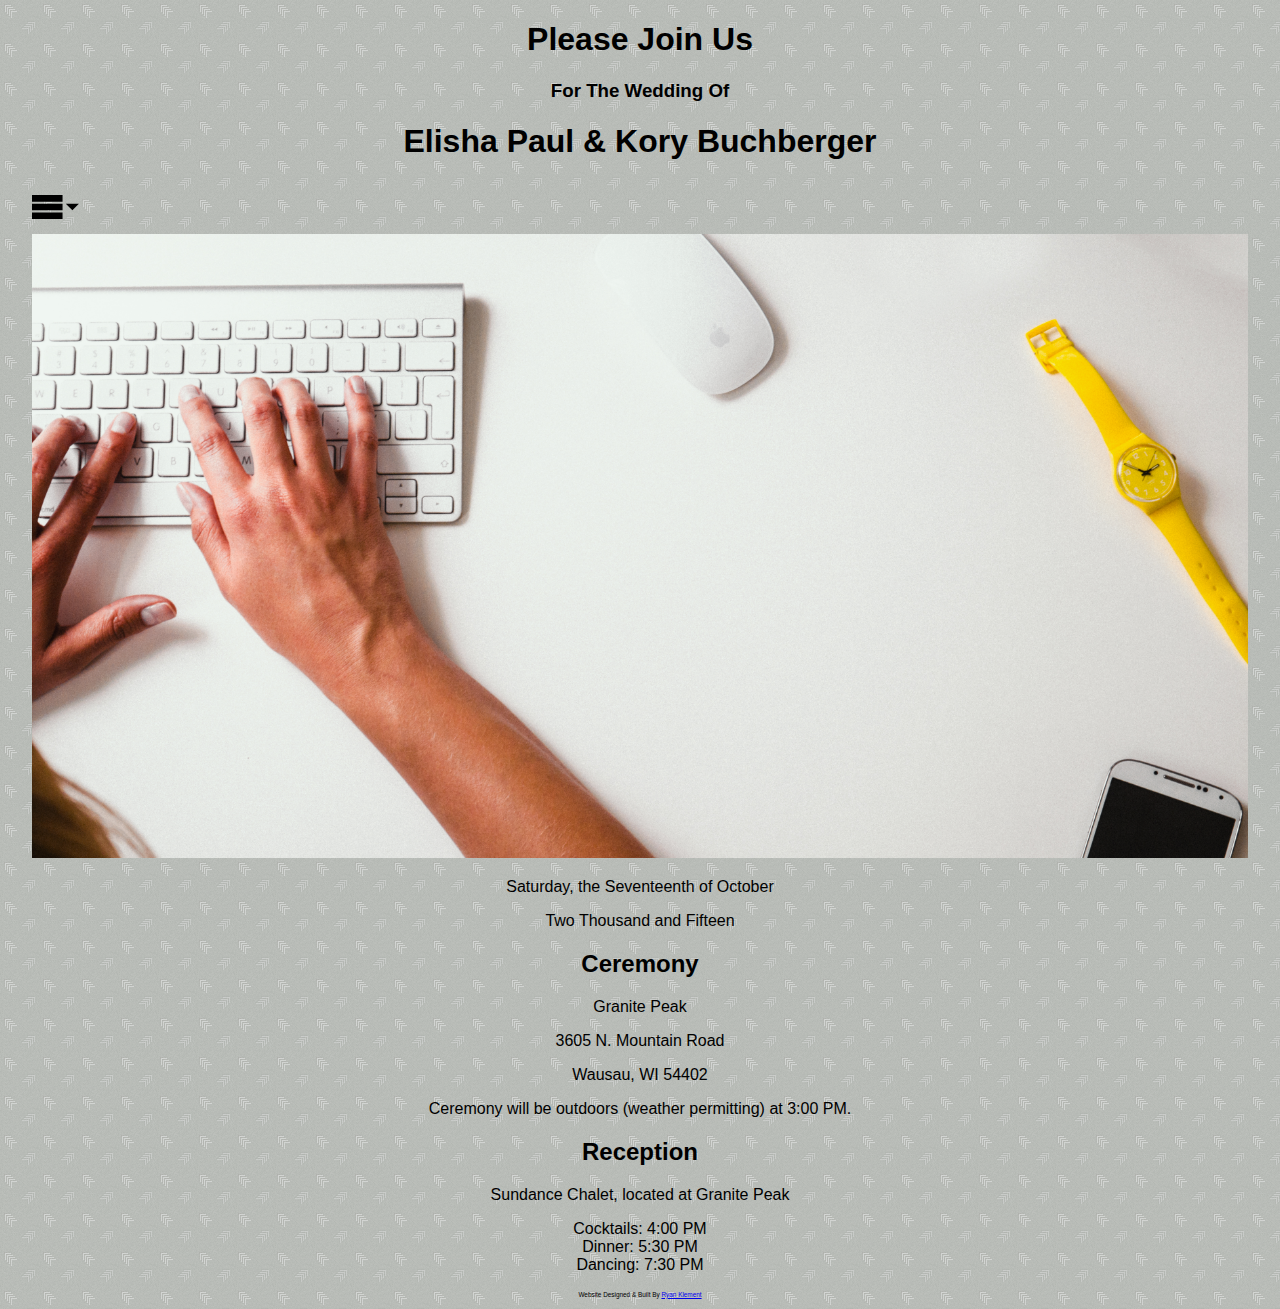
==== index.html @ 4a96a271 "added nav to wedding party, added accommodations to details" ====
<!DOCTYPE html>
<html>
<head>
	<title>Elisha &amp; Kory</title>
	<meta charset="UTF-8">
	<link rel="stylesheet" href="css/normalize.css">
	<link rel="stylesheet" type="text/css" href="css/styles.css">
	<script type="text/javascript" src="js/jquery-2.1.3.js"></script>
	<script type="text/javascript" src="js/mainjava.js"></script>
</head>
<body>

<!--          MAIN CONTENT WRAPPER, BEGIN CONTENT       -->
	<div class="main-wrapper">
		<div id="header-intro">
			<h1>Please Join Us</h1>
			<h3>For The Wedding Of</h3>
			<h1>Elisha Paul &amp; Kory Buchberger</h1>
	<!-- 		<h3>Saturday, October 17</h3>
			<h4>Two Thousand And Fifteen</h4> -->
			
		</div>

		<!--       MAIN NAVIGATION      -->

		<figure class="navigation">
			<img src="img/menu.svg" alt="Dropdown Menu Button">
		</figure>

		<nav>
			<ul>
				<li><a href="our_story.html">Our Story</a></li>
				<li><a href="photos.html">Photos</a></li>
				<li><a href="wedding-party.html">Wedding Party</a></li>
				<li><a href="details.html">The Details</a></li>
				<li><a href="registry.html">Registry</a></li>
			</ul>
		</nav>

		<!--    main display photo or photos    -->
		<figure class="main-banner-photo">
			<img src="img/stock-photo.jpg">
		</figure>

		<!--        WEDDING DETAILS           -->

		<div id="wed_details">
			<p>Saturday, the Seventeenth of October</p>
			<p>Two Thousand and Fifteen</p>

			<h2>Ceremony</h2>

			<p>Granite Peak</p>
			<p>3605 N. Mountain Road</p>
			<p>Wausau, WI 54402</p>
			<p>Ceremony will be outdoors (weather permitting) at 3:00 PM.</p>


			<h2>Reception</h2>

			<p>Sundance Chalet, located at Granite Peak</p>

			<ul>
				<li>Cocktails: 4:00 PM</li>
				<li>Dinner: 5:30 PM</li>
				<li>Dancing: 7:30 PM</li>
			</ul>

		</div>


		<!--        OUR STORY SECTION  -->

		<div id="our-story">
			<div>
				<h4>Our Story</h4>
			</div>
			<section id="groom">
				<h5>From The Groom</h5>
				<p>Elisha and I met yada yada yada yada yada.............</p>
			</section>

			<section id="bride">
				<h5>From The Bride</h5>
				<p>Kory and I met yada yada yada yada yada.............</p>
			</section>

		</div>

		<!--    SHOUT OUT TO YOUR BOY    -->

		<footer>
			<small>Website Designed &amp; Built By <a href="mailto:ryanklement@gmail.com">Ryan Klement</a></small>
		</footer>



	</div>

</body>
</html>
---- css/styles.css ----
/*************************
styes for small screens
*************************/

@media screen and (min-width: 320px) {

body {
	background-image: url("../img/green_gobbler.png");
	font-size: 100%;   /* 1 em = 16px   */
}

.main-wrapper {
	width: 95%;
	margin: auto;
}


#header-intro {
	width: 100%;
	margin: auto;
	text-align: center;
}

#our-story {
	width: 100%;
	margin: auto;
	text-align: center
}

nav {
	display: none;
	width: 100%;
	margin: auto;
}

nav ul {
	text-align: center;
	width: 100%;
	margin: none;
	padding: 0;
}

nav ul li {
	list-style-type: none;
	list-style-position: outside;
	margin-bottom: 5px;
	width: 100%;
	border-top: solid 1px black;
	border-bottom: solid 1px black;
	padding-top: 5px;
	padding-bottom: 5px;	
}

nav ul li a {
	text-decoration: none;
	color: black;
	text-align: center;
	font-size: 1.5em;	
}

.navigation, .main-banner-photo {
	width: 100%;
	margin: auto;
	display: block;
}

.navigation img {
	width: 48px;
	height: 48px;
}

.main-banner-photo img {

	max-width: 100%;
}


#wed_details {
	text-align: center;
	margin: auto;
}

#wed_details ul {
	list-style-type: none;
	list-style-position: inside;
	text-align: center;
	padding: 0;
}



#our-story {
	display: none;
}

footer {
	width: 100%;
	margin: auto;
	text-align: center;
	font-size: .5em;  /* 8px  */
	margin-bottom: 10px;
}

#bridesmaids, #groomsmen, #ring-bearers {
	width: 100%;
	margin: auto;
	text-align: center;
}

.wedding-party {
	list-style-position: inside;
	text-align: center;
	padding: 0;
}

#accommodations {
	text-align: center;
	margin: auto;
}












}


#our-story div h4 {
	font-size: 1.5em;
}

#our-story h5, #our-story div h4 {
	font-weight: bold;
}

#our-story h5 {
	font-size: 1.1em;
}
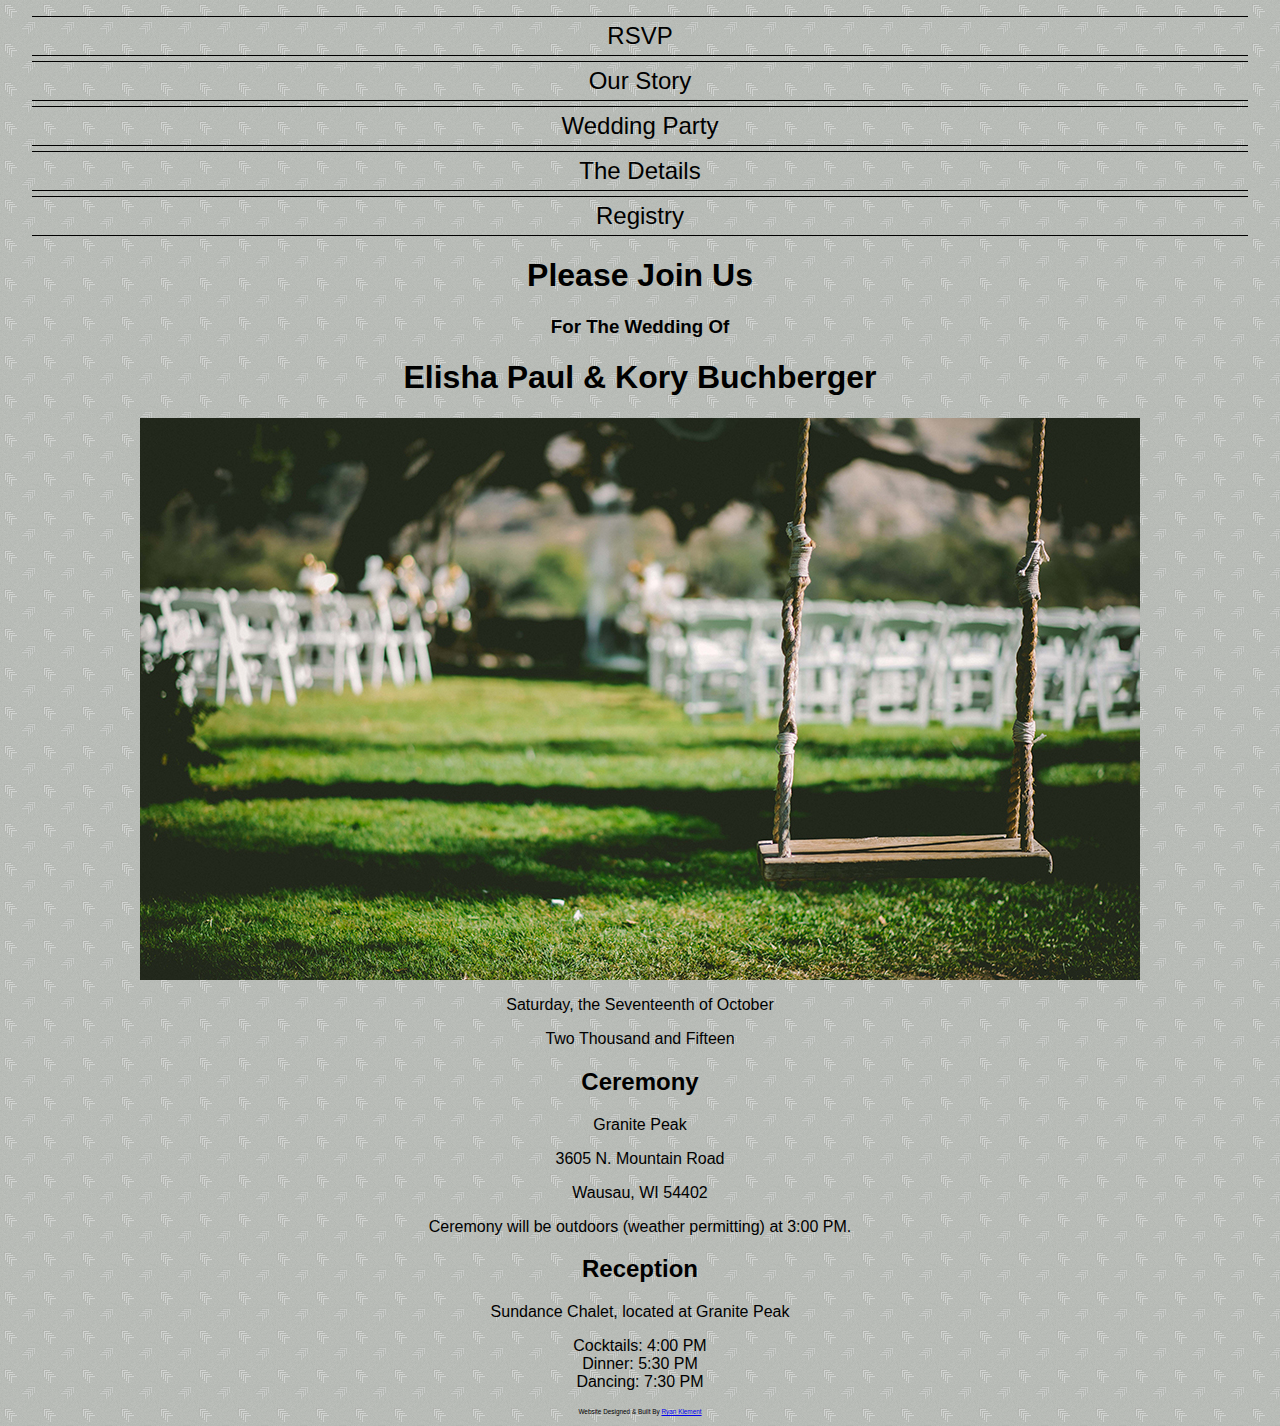
==== commit 835a3ec2: "changed button from icon to menu button" ====
--- a/index.html
+++ b/index.html
@@ -3,6 +3,7 @@
 <head>
 	<title>Elisha &amp; Kory</title>
 	<meta charset="UTF-8">
+	<meta name="viewport" content="initial-scale=1.0, width=device-width" />
 	<link rel="stylesheet" href="css/normalize.css">
 	<link rel="stylesheet" type="text/css" href="css/styles.css">
 	<script type="text/javascript" src="js/jquery-2.1.3.js"></script>
@@ -12,80 +13,62 @@
 
 <!--          MAIN CONTENT WRAPPER, BEGIN CONTENT       -->
 	<div class="main-wrapper">
-		<div id="header-intro">
-			<h1>Please Join Us</h1>
-			<h3>For The Wedding Of</h3>
-			<h1>Elisha Paul &amp; Kory Buchberger</h1>
-	<!-- 		<h3>Saturday, October 17</h3>
-			<h4>Two Thousand And Fifteen</h4> -->
-			
-		</div>
 
-		<!--       MAIN NAVIGATION      -->
+	<!--       MAIN NAVIGATION      -->
 
-		<figure class="navigation">
-			<img src="img/menu.svg" alt="Dropdown Menu Button">
-		</figure>
+		<form class="navigation">
+			<input type="button" class="button" value="Menu">
+		</form>
 
 		<nav>
 			<ul>
-				<li><a href="our_story.html">Our Story</a></li>
-				<li><a href="photos.html">Photos</a></li>
+				<li><a href="rsvp.html">RSVP</a></li>
+				<li><a href="our-story.html">Our Story</a></li>
 				<li><a href="wedding-party.html">Wedding Party</a></li>
 				<li><a href="details.html">The Details</a></li>
 				<li><a href="registry.html">Registry</a></li>
 			</ul>
 		</nav>
 
+		<div id="header-intro">
+			<h1>Please Join Us</h1>
+			<h3>For The Wedding Of</h3>
+			<h1>Elisha Paul &amp; Kory Buchberger</h1>		
+		</div>
+
+		
+
 		<!--    main display photo or photos    -->
 		<figure class="main-banner-photo">
-			<img src="img/stock-photo.jpg">
+			<img src="img/swing.jpg">
 		</figure>
 
 		<!--        WEDDING DETAILS           -->
 
 		<div id="wed_details">
-			<p>Saturday, the Seventeenth of October</p>
-			<p>Two Thousand and Fifteen</p>
 
-			<h2>Ceremony</h2>
+			<div>
+				<p>Saturday, the Seventeenth of October</p>
+				<p>Two Thousand and Fifteen</p>
+			</div>
 
-			<p>Granite Peak</p>
-			<p>3605 N. Mountain Road</p>
-			<p>Wausau, WI 54402</p>
-			<p>Ceremony will be outdoors (weather permitting) at 3:00 PM.</p>
+			<div>
+				<h2>Ceremony</h2>
+				<p>Granite Peak</p>
+				<p>3605 N. Mountain Road</p>
+				<p>Wausau, WI 54402</p>
+				<p>Ceremony will be outdoors (weather permitting) at 3:00 PM.</p>
+			</div>
 
-
-			<h2>Reception</h2>
-
-			<p>Sundance Chalet, located at Granite Peak</p>
-
-			<ul>
-				<li>Cocktails: 4:00 PM</li>
-				<li>Dinner: 5:30 PM</li>
-				<li>Dancing: 7:30 PM</li>
-			</ul>
-
-		</div>
-
-
-		<!--        OUR STORY SECTION  -->
-
-		<div id="our-story">
 			<div>
-				<h4>Our Story</h4>
+				<h2>Reception</h2>
+				<p>Sundance Chalet, located at Granite Peak</p>
+				<ul>
+					<li>Cocktails: 4:00 PM</li>
+					<li>Dinner: 5:30 PM</li>
+					<li>Dancing: 7:30 PM</li>
+				</ul>
 			</div>
-			<section id="groom">
-				<h5>From The Groom</h5>
-				<p>Elisha and I met yada yada yada yada yada.............</p>
-			</section>
-
-			<section id="bride">
-				<h5>From The Bride</h5>
-				<p>Kory and I met yada yada yada yada yada.............</p>
-			</section>
-
-		</div>
 
 		<!--    SHOUT OUT TO YOUR BOY    -->
 
--- a/css/styles.css
+++ b/css/styles.css
@@ -1,123 +1,170 @@
 
 /*************************
-styes for small screens
+styes for small/mobile screens
 *************************/
 
 @media screen and (min-width: 320px) {
 
-body {
-	background-image: url("../img/green_gobbler.png");
-	font-size: 100%;   /* 1 em = 16px   */
-}
+	body {
+		background-image: url("../img/green_gobbler.png");
+		font-size: 100%;   /* 1 em = 16px   */
+		margin: auto;
+	}
 
-.main-wrapper {
-	width: 95%;
-	margin: auto;
+	.main-wrapper {
+		width: 95%;
+		margin: auto;
+	}
+
+
+	#header-intro {
+		width: 100%;
+		margin: auto;
+		text-align: center;
+	}
+
+	#our-story {
+		width: 100%;
+		margin: auto;
+		text-align: center
+	}
+
+	nav {
+		display: none;
+		width: 100%;
+		margin: auto;
+	}
+
+	nav ul {
+		text-align: center;
+		width: 100%;
+		margin: none;
+		padding: 0;
+	}
+
+	nav ul li {
+		list-style-type: none;
+		list-style-position: outside;
+		margin-bottom: 5px;
+		width: 100%;
+		border-top: solid 1px black;
+		border-bottom: solid 1px black;
+		padding-top: 5px;
+		padding-bottom: 5px;	
+	}
+
+	nav ul li a {
+		text-decoration: none;
+		color: black;
+		text-align: center;
+		font-size: 1.5em;	
+	}
+
+	.navigation, .main-banner-photo {
+		width: 100%;
+		margin: auto;
+		display: block;
+	}
+
+	.navigation img {
+		width: 48px;
+		height: 48px;
+	}
+
+	.navigation .button {
+		
+	}
+
+	.main-banner-photo img {
+
+		max-width: 100%;
+		margin: auto;
+		display: block;
+	}
+
+
+	#wed_details {
+		text-align: center;
+		margin: auto;
+	}
+
+	#wed_details ul {
+		list-style-type: none;
+		list-style-position: inside;
+		text-align: center;
+		padding: 0;
+	}
+
+
+
+	#our-story {
+		display: none;
+	}
+
+	footer {
+		width: 100%;
+		margin: auto;
+		text-align: center;
+		font-size: .5em;  /* 8px  */
+		margin-bottom: 10px;
+	}
+
+	#bridesmaids, #groomsmen, #ring-bearers {
+		width: 100%;
+		margin: auto;
+		text-align: center;
+	}
+
+	.wedding-party {
+		list-style-position: inside;
+		text-align: center;
+		padding: 0;
+	}
+
+	#accommodations {
+		text-align: center;
+		margin: auto;
+	}
+
+	#map-canvas, #map-canvas2, #map-canvas3, #map-canvas4 {
+		width: 100%;
+		height: 250px;
+		background-color: #CCC;
+		margin: auto;
+	}
+
+	#howard, #quality, #hampton, #days {
+		margin: auto;
+	}
+
+
+	#our-story div h4 {
+	font-size: 1.5em;
+	}
+
+	#our-story h5, #our-story div h4 {
+	font-weight: bold;
+	}
+
+	#our-story h5 {
+		font-size: 1.1em;
+	}
+
 }
 
 
-#header-intro {
-	width: 100%;
-	margin: auto;
-	text-align: center;
-}
+/********************************
+styes for tablets/small laptops
+********************************/
+@media screen and (min-width: 600px) {
 
-#our-story {
-	width: 100%;
-	margin: auto;
-	text-align: center
-}
+	.navigation {
+		display: none;
+	}
 
-nav {
-	display: none;
-	width: 100%;
-	margin: auto;
-}
-
-nav ul {
-	text-align: center;
-	width: 100%;
-	margin: none;
-	padding: 0;
-}
-
-nav ul li {
-	list-style-type: none;
-	list-style-position: outside;
-	margin-bottom: 5px;
-	width: 100%;
-	border-top: solid 1px black;
-	border-bottom: solid 1px black;
-	padding-top: 5px;
-	padding-bottom: 5px;	
-}
-
-nav ul li a {
-	text-decoration: none;
-	color: black;
-	text-align: center;
-	font-size: 1.5em;	
-}
-
-.navigation, .main-banner-photo {
-	width: 100%;
-	margin: auto;
-	display: block;
-}
-
-.navigation img {
-	width: 48px;
-	height: 48px;
-}
-
-.main-banner-photo img {
-
-	max-width: 100%;
-}
-
-
-#wed_details {
-	text-align: center;
-	margin: auto;
-}
-
-#wed_details ul {
-	list-style-type: none;
-	list-style-position: inside;
-	text-align: center;
-	padding: 0;
-}
-
-
-
-#our-story {
-	display: none;
-}
-
-footer {
-	width: 100%;
-	margin: auto;
-	text-align: center;
-	font-size: .5em;  /* 8px  */
-	margin-bottom: 10px;
-}
-
-#bridesmaids, #groomsmen, #ring-bearers {
-	width: 100%;
-	margin: auto;
-	text-align: center;
-}
-
-.wedding-party {
-	list-style-position: inside;
-	text-align: center;
-	padding: 0;
-}
-
-#accommodations {
-	text-align: center;
-	margin: auto;
-}
+	nav {
+		display: block;
+	}
 
 
 
@@ -126,21 +173,5 @@
 
 
 
-
-
-
-
-}
-
-
-#our-story div h4 {
-	font-size: 1.5em;
-}
-
-#our-story h5, #our-story div h4 {
-	font-weight: bold;
-}
-
-#our-story h5 {
-	font-size: 1.1em;
-}+}                                      
+                                                                                                                                                                                                                                                                                                          "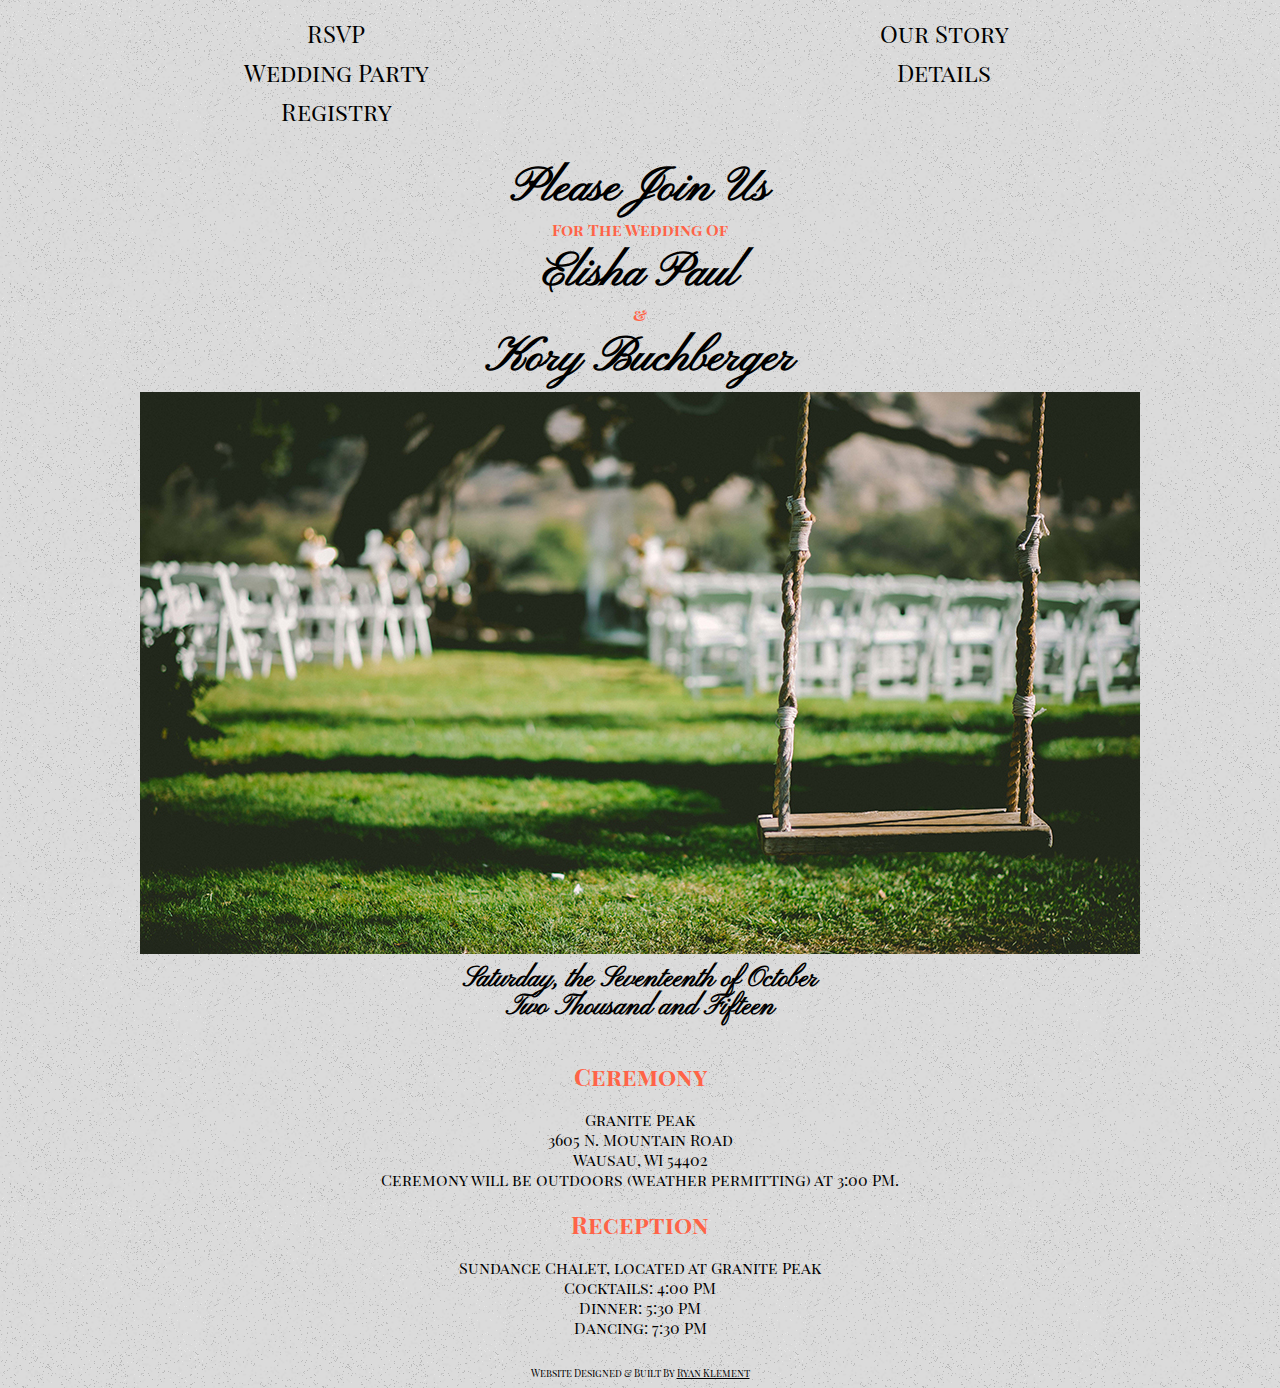
==== commit 87fc4e70: "added rsvp page" ====
--- a/index.html
+++ b/index.html
@@ -4,7 +4,8 @@
 	<title>Elisha &amp; Kory</title>
 	<meta charset="UTF-8">
 	<meta name="viewport" content="initial-scale=1.0, width=device-width" />
-	<link rel="stylesheet" href="css/normalize.css">
+	<link rel="stylesheet" type="text/css" href="css/reset.css">
+	<link href='http://fonts.googleapis.com/css?family=Playfair+Display+SC:400,700|Pinyon+Script|IM+Fell+Double+Pica+SC' rel='stylesheet' type='text/css'>
 	<link rel="stylesheet" type="text/css" href="css/styles.css">
 	<script type="text/javascript" src="js/jquery-2.1.3.js"></script>
 	<script type="text/javascript" src="js/mainjava.js"></script>
@@ -20,20 +21,22 @@
 			<input type="button" class="button" value="Menu">
 		</form>
 
-		<nav>
+		<nav class="group">
 			<ul>
 				<li><a href="rsvp.html">RSVP</a></li>
 				<li><a href="our-story.html">Our Story</a></li>
 				<li><a href="wedding-party.html">Wedding Party</a></li>
-				<li><a href="details.html">The Details</a></li>
+				<li><a href="details.html">Details</a></li>
 				<li><a href="registry.html">Registry</a></li>
 			</ul>
 		</nav>
 
-		<div id="header-intro">
+		<div id="home-intro" >
 			<h1>Please Join Us</h1>
 			<h3>For The Wedding Of</h3>
-			<h1>Elisha Paul &amp; Kory Buchberger</h1>		
+			<h1>Elisha Paul</h1>
+			<h3>&amp;</h3>	
+			<h1>Kory Buchberger</h1>	
 		</div>
 
 		
@@ -47,12 +50,12 @@
 
 		<div id="wed_details">
 
-			<div>
+			<div id="details">
 				<p>Saturday, the Seventeenth of October</p>
 				<p>Two Thousand and Fifteen</p>
 			</div>
 
-			<div>
+			<div id="ceremony">
 				<h2>Ceremony</h2>
 				<p>Granite Peak</p>
 				<p>3605 N. Mountain Road</p>
@@ -60,7 +63,7 @@
 				<p>Ceremony will be outdoors (weather permitting) at 3:00 PM.</p>
 			</div>
 
-			<div>
+			<div id="reception">
 				<h2>Reception</h2>
 				<p>Sundance Chalet, located at Granite Peak</p>
 				<ul>
--- a/css/styles.css
+++ b/css/styles.css
@@ -1,3 +1,12 @@
+/*************************
+retina specific media query
+*************************/
+
+@media (-webkit-min-device-pixel-ratio: 2), 
+(min-resolution: 192dpi) { 
+    background-image: url("../img/old_moon@2X.jpg");
+}
+
 
 /*************************
 styes for small/mobile screens
@@ -6,7 +15,7 @@
 @media screen and (min-width: 320px) {
 
 	body {
-		background-image: url("../img/green_gobbler.png");
+		background-image: url("../img/old_moon.png");
 		font-size: 100%;   /* 1 em = 16px   */
 		margin: auto;
 	}
@@ -14,25 +23,135 @@
 	.main-wrapper {
 		width: 95%;
 		margin: auto;
-	}
-
-
-	#header-intro {
-		width: 100%;
-		margin: auto;
-		text-align: center;
-	}
+		margin-top: .4375em; /* 7px */
+	}
+
+
+	#home-intro, #wedparty-intro, #our-story-header, #rsvp-header{
+		width: 100%;
+		margin: auto;
+		text-align: center;
+	}
+
+	#wedparty-intro h1, #our-story-header h1, #rsvp-header h1 {
+		font-size: 3em; /* 48px */
+		font-family: 'Pinyon Script', cursive;
+
+	}
+
+	#wedparty-intro h3{
+		font-family: 'Playfair Display SC', serif;
+		color: tomato;
+		margin-bottom: .75em; /* 12px */
+		font-weight: bold;
+		font-size: 1.2em;
+	}
+
+	#wedparty-intro h1, #our-story-header, #rsvp-header {
+		font-weight: bold;
+	}
+
+
+	#wedparty-intro, #our-story-header, #rsvp-header {
+		margin-bottom: .625em; /* 10px */
+	}
+
+	#home-intro, #our-story-header, #wedparty-intro, #rsvp-header {
+		margin-top: 2em;  /* 32px */
+	}
+
+	#accommodations h1 {
+		/* margin context is 48 for whatever reason */
+		margin-top: .66666667em; /* 32px */
+		font-family: 'Pinyon Script', cursive;
+		font-size: 3em;  /* 48px */ 
+		font-weight: bold;
+		margin-bottom: .2083em; /* 10px */
+	}
+
+
+
+	#home-intro {
+		font-weight: bold;
+		font-family: 'Pinyon Script', cursive;
+	}
+
+
+
+
+	#home-intro h3 {
+		font-family: 'Playfair Display SC', serif;
+		margin-bottom: .75em; /* 12px */
+		color: tomato;
+	}
+
+	#home-intro h1 {
+		font-size: 3em; /* 48px */
+		margin-bottom: .1875em; /* 3px */
+	}
+
+	/*#home-intro h3:first-of-type {
+		color: tomato;
+	}*/
+
+	#details {
+		font-family: 'Pinyon Script', cursive;
+		font-size: 1.75em;  /* 28px */
+		margin-bottom: 1.5em;  /* 24px */
+		font-weight: bold;
+	}
+
+	#ceremony, #reception {
+		font-family: 'Playfair Display SC', serif;;
+	}
+
+	#ceremony h2, #reception h2, #bridesmaids h2, #groomsmen h2,
+	#ring-bearers h2, #groom h2, #bride h2 {
+		font-weight: bold;
+		font-size: 1.5em;  /* 24px */
+		margin-bottom: 1em;  /* 16px */
+		color: tomato;
+	}
+
+	#ceremony p, #reception p, .hotel-grouper p {
+		margin-bottom: .25em; /* 4px */
+	}
+
+	#ceremony {
+		margin-bottom: 1.5em;  /* 24px */
+	}
+
+	#reception li, .wedding-party li {
+		margin-bottom: .25em; /* 4px */
+	}
+
+	#reception {
+		margin-bottom: 2em; /* 36px */
+	}
+
+
 
 	#our-story {
 		width: 100%;
 		margin: auto;
-		text-align: center
+		text-align: center;
+		font-family: 'Playfair Display SC', serif;
+	}
+
+	.group:after {
+  	content: "";
+  	display: table;
+  	clear: both;
 	}
 
 	nav {
 		display: none;
 		width: 100%;
 		margin: auto;
+		font-family: 'Playfair Display SC', serif;
+		margin-bottom: 2em;  /* 32px  */
+		margin-top: 1em;  /* 16px  */
+
 	}
 
 	nav ul {
@@ -46,11 +165,10 @@
 		list-style-type: none;
 		list-style-position: outside;
 		margin-bottom: 5px;
-		width: 100%;
-		border-top: solid 1px black;
-		border-bottom: solid 1px black;
+		width: 50%;
 		padding-top: 5px;
-		padding-bottom: 5px;	
+		padding-bottom: 5px;
+		float: left;	
 	}
 
 	nav ul li a {
@@ -69,11 +187,25 @@
 	.navigation img {
 		width: 48px;
 		height: 48px;
+		
 	}
 
 	.navigation .button {
-		
-	}
+		background-color: tomato;
+		border: none;
+		font-size: 1.5em;
+		font-family: 'Playfair Display SC', serif;
+	}
+
+	.navigation .button:hover {
+		background-color: white;		
+	}
+
+	.main-banner-photo {
+		margin-bottom: .75em;  /* 12px  */
+		display: block;
+	}
+
 
 	.main-banner-photo img {
 
@@ -96,17 +228,13 @@
 	}
 
 
-
-	#our-story {
-		display: none;
-	}
-
 	footer {
 		width: 100%;
 		margin: auto;
 		text-align: center;
-		font-size: .5em;  /* 8px  */
+		font-size: .625em;  /* 10px  */
 		margin-bottom: 10px;
+		font-family: 'Playfair Display SC', serif;
 	}
 
 	#bridesmaids, #groomsmen, #ring-bearers {
@@ -121,6 +249,14 @@
 		padding: 0;
 	}
 
+	.wedding-party li:first-child {
+		font-weight: bold;
+	}
+
+	#ring-bearers .wedding-party li {
+		font-weight: normal;
+	}
+
 	#accommodations {
 		text-align: center;
 		margin: auto;
@@ -137,18 +273,72 @@
 		margin: auto;
 	}
 
-
-	#our-story div h4 {
-	font-size: 1.5em;
-	}
-
-	#our-story h5, #our-story div h4 {
-	font-weight: bold;
-	}
-
-	#our-story h5 {
-		font-size: 1.1em;
-	}
+	#bridesmaids {
+		margin-top: 1em;
+	}
+
+
+
+	#bridesmaids, #groomsmen, #ring-bearers {
+		margin-bottom: 1em;
+		font-family: 'Playfair Display SC', serif;
+	}
+
+	#ring-bearers {
+		margin-bottom: 2em;
+	}
+
+	#bride {
+		margin-bottom: 1em;
+	}
+
+	#groom {
+		margin-bottom: 2em;
+	}
+
+	#bride p, #groom p {
+		font-family: 'Crimson Text', serif;
+	}
+
+	.hotel-grouper h2 {
+		font-size: 1.5em;  /* 24px */
+		font-family: 'Playfair Display SC', serif;
+		margin-bottom: .5em;
+	}
+
+	.hotel-grouper h2 > a:visited {
+		color: tomato;
+	}
+
+	footer a {
+		color: black;
+	}
+
+
+	.hotel-grouper p {
+		font-family: 'Playfair Display SC', serif;
+		font-size: 1em;
+	}
+
+	.hotel-grouper {
+		margin-bottom: 1em;
+	}
+
+	#quality .hotel-grouper h2,
+	#howard .hotel-grouper h2,
+	#hampton .hotel-grouper h2,
+	#days .hotel-grouper h2 {
+		/* context is 24 */
+		margin-top: 1.5em; /* 12px */
+	}
+
+	#days {
+		margin-bottom: 2em;
+	}
+
+
+
+
 
 }
 
@@ -156,7 +346,7 @@
 /********************************
 styes for tablets/small laptops
 ********************************/
-@media screen and (min-width: 600px) {
+@media screen and (min-width: 720px) {
 
 	.navigation {
 		display: none;
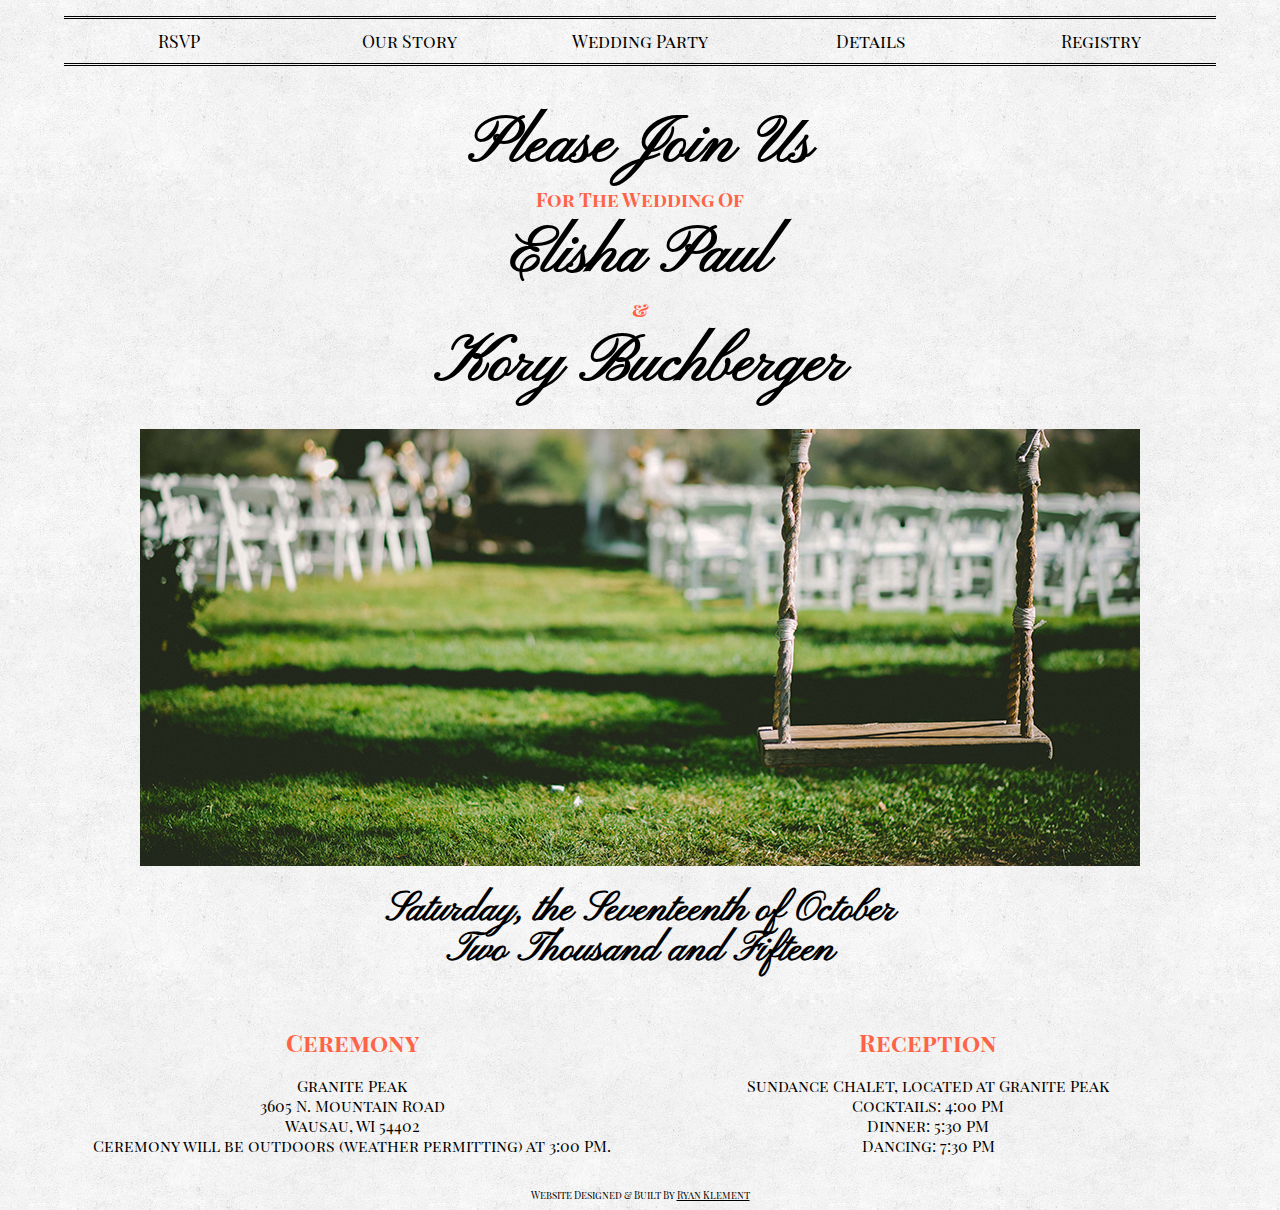
==== commit f2e1614a: "added media query code for 780px +" ====
--- a/index.html
+++ b/index.html
@@ -23,11 +23,11 @@
 
 		<nav class="group">
 			<ul>
-				<li><a href="rsvp.html">RSVP</a></li>
-				<li><a href="our-story.html">Our Story</a></li>
-				<li><a href="wedding-party.html">Wedding Party</a></li>
-				<li><a href="details.html">Details</a></li>
-				<li><a href="registry.html">Registry</a></li>
+				<li class="nav-list"><a href="rsvp.html">RSVP</a></li>
+				<li class="nav-list"><a href="our-story.html">Our Story</a></li>
+				<li class="nav-list"><a href="wedding-party.html">Wedding Party</a></li>
+				<li class="nav-list"><a href="details.html">Details</a></li>
+				<li class="nav-list"><a href="registry.html">Registry</a></li>
 			</ul>
 		</nav>
 
@@ -42,7 +42,7 @@
 		
 
 		<!--    main display photo or photos    -->
-		<figure class="main-banner-photo">
+		<figure class="main-banner-photo swing">
 			<img src="img/swing.jpg">
 		</figure>
 
@@ -55,24 +55,27 @@
 				<p>Two Thousand and Fifteen</p>
 			</div>
 
-			<div id="ceremony">
-				<h2>Ceremony</h2>
-				<p>Granite Peak</p>
-				<p>3605 N. Mountain Road</p>
-				<p>Wausau, WI 54402</p>
-				<p>Ceremony will be outdoors (weather permitting) at 3:00 PM.</p>
+
+			<div id="ceremony-reception">
+				<div id="ceremony">
+					<h2>Ceremony</h2>
+					<p>Granite Peak</p>
+					<p>3605 N. Mountain Road</p>
+					<p>Wausau, WI 54402</p>
+					<p>Ceremony will be outdoors (weather permitting) at 3:00 PM.</p>
+				</div>
+
+				<div id="reception">
+					<h2>Reception</h2>
+					<p>Sundance Chalet, located at Granite Peak</p>
+					<ul>
+						<li>Cocktails: 4:00 PM</li>
+						<li>Dinner: 5:30 PM</li>
+						<li>Dancing: 7:30 PM</li>
+					</ul>
+				</div>
 			</div>
-
-			<div id="reception">
-				<h2>Reception</h2>
-				<p>Sundance Chalet, located at Granite Peak</p>
-				<ul>
-					<li>Cocktails: 4:00 PM</li>
-					<li>Dinner: 5:30 PM</li>
-					<li>Dancing: 7:30 PM</li>
-				</ul>
-			</div>
-
+		</div>
 		<!--    SHOUT OUT TO YOUR BOY    -->
 
 		<footer>
--- a/css/styles.css
+++ b/css/styles.css
@@ -12,10 +12,10 @@
 styes for small/mobile screens
 *************************/
 
-@media screen and (min-width: 320px) {
+@media screen and (min-width: 250px) {
 
 	body {
-		background-image: url("../img/old_moon.png");
+		background-image: url("../img/subtle_grunge.png");
 		font-size: 100%;   /* 1 em = 16px   */
 		margin: auto;
 	}
@@ -53,11 +53,215 @@
 
 
 	#wedparty-intro, #our-story-header, #rsvp-header {
-		margin-bottom: .625em; /* 10px */
+		margin-bottom: 2em; /* 10px */
 	}
 
 	#home-intro, #our-story-header, #wedparty-intro, #rsvp-header {
 		margin-top: 2em;  /* 32px */
+
+	}
+
+	
+
+
+
+	#home-intro {
+		font-weight: bold;
+		font-family: 'Pinyon Script', cursive;
+		margin-bottom: 2em;
+	}
+
+
+
+
+	#home-intro h3 {
+		font-family: 'Playfair Display SC', serif;
+		margin-bottom: .75em; /* 12px */
+		color: tomato;
+	}
+
+	#home-intro h1 {
+		font-size: 3em; /* 48px */
+		margin-bottom: .1875em; /* 3px */
+	}
+
+	/*#home-intro h3:first-of-type {
+		color: tomato;
+	}*/
+
+	#details {
+		font-family: 'Pinyon Script', cursive;
+		font-size: 1.75em;  /* 28px */
+		margin-bottom: 1.5em;  /* 24px */
+		font-weight: bold;
+	}
+
+	#ceremony, #reception {
+		font-family: 'Playfair Display SC', serif;;
+	}
+
+	#ceremony h2, #reception h2, #bridesmaids h2, #groomsmen h2,
+	#ring-bearers h2, #groom h2, #bride h2 {
+		font-weight: bold;
+		font-size: 1.5em;  /* 24px */
+		margin-bottom: 1em;  /* 16px */
+		color: tomato;
+	}
+
+	#ceremony p, #reception p, .hotel-grouper p {
+		margin-bottom: .25em; /* 4px */
+	}
+
+	#ceremony {
+		margin-bottom: 1.5em;  /* 24px */
+	}
+
+	#reception li, .wedding-party li {
+		margin-bottom: .25em; /* 4px */
+	}
+
+	#reception {
+		margin-bottom: 2em; /* 36px */
+	}
+
+
+
+	#our-story {
+		width: 100%;
+		margin: auto;
+		text-align: center;
+		font-family: 'Playfair Display SC', serif;
+	}
+
+	.group:after {
+  	content: "";
+  	display: table;
+  	clear: both;
+	}
+
+
+
+	nav {
+		display: none;
+		width: 100%;
+		margin: auto;
+		font-family: 'Playfair Display SC', serif;
+		margin-bottom: 3em;  /* 48px  */
+		margin-top: 1em;  /* 16px  */
+
+	}
+
+	nav ul {
+		text-align: center;
+		width: 100%;
+		padding: 0;
+	}
+
+	nav ul li {
+		list-style-type: none;
+		list-style-position: outside;
+		width: 100%;
+		padding-top: 5px;
+		padding-bottom: 5px;
+		display: block;
+		margin: 0 auto 10px auto;
+		border: 2px solid black;
+		background-color: tomato;
+	}
+
+	nav ul li:hover {
+		background-color: white;
+	}
+
+	nav ul li a {
+		text-decoration: none;
+		color: black;
+		text-align: center;
+		font-size: 1.5em;
+	
+	}
+
+	.navigation, .main-banner-photo {
+		width: 100%;
+		margin: auto;
+		display: block;
+	}
+
+
+	.navigation .button {
+		background-color: tomato;
+		border: 2px solid black;
+		font-size: 1.5em;
+		font-family: 'Playfair Display SC', serif;
+	}
+
+	.navigation .button:hover {
+		background-color: white;		
+	}
+
+	.main-banner-photo {
+		margin-bottom: .75em;  /* 12px  */
+		display: block;
+	}
+
+
+	.main-banner-photo img {
+
+		max-width: 100%;
+		margin: auto;
+		display: block;
+	}
+
+
+	#wed_details {
+		text-align: center;
+		margin: auto;
+		margin-bottom: 3em;
+		margin-top: 1.5em;
+	}
+
+	#wed_details ul {
+		list-style-type: none;
+		list-style-position: inside;
+		text-align: center;
+		padding: 0;
+	}
+
+
+	footer {
+		width: 100%;
+		margin: auto;
+		text-align: center;
+		font-size: .625em;  /* 10px  */
+		margin-bottom: 10px;
+		font-family: 'Playfair Display SC', serif;
+	}
+
+	#bridesmaids, #groomsmen, #ring-bearers {
+		width: 100%;
+		margin: auto;
+		text-align: center;
+	}
+
+	.wedding-party {
+		list-style-position: inside;
+		text-align: center;
+		padding: 0;
+	}
+
+	.wedding-party li:first-child {
+		font-weight: bold;
+	}
+
+	#ring-bearers .wedding-party li {
+		font-weight: normal;
+	}
+
+	#accommodations {
+		text-align: center;
+		margin: auto;
+		margin-bottom: 3em;
+	
 	}
 
 	#accommodations h1 {
@@ -66,215 +270,27 @@
 		font-family: 'Pinyon Script', cursive;
 		font-size: 3em;  /* 48px */ 
 		font-weight: bold;
-		margin-bottom: .2083em; /* 10px */
-	}
-
-
-
-	#home-intro {
-		font-weight: bold;
-		font-family: 'Pinyon Script', cursive;
-	}
-
-
-
-
-	#home-intro h3 {
-		font-family: 'Playfair Display SC', serif;
-		margin-bottom: .75em; /* 12px */
-		color: tomato;
-	}
-
-	#home-intro h1 {
-		font-size: 3em; /* 48px */
-		margin-bottom: .1875em; /* 3px */
-	}
-
-	/*#home-intro h3:first-of-type {
-		color: tomato;
-	}*/
-
-	#details {
-		font-family: 'Pinyon Script', cursive;
-		font-size: 1.75em;  /* 28px */
-		margin-bottom: 1.5em;  /* 24px */
-		font-weight: bold;
-	}
-
-	#ceremony, #reception {
-		font-family: 'Playfair Display SC', serif;;
-	}
-
-	#ceremony h2, #reception h2, #bridesmaids h2, #groomsmen h2,
-	#ring-bearers h2, #groom h2, #bride h2 {
-		font-weight: bold;
-		font-size: 1.5em;  /* 24px */
-		margin-bottom: 1em;  /* 16px */
-		color: tomato;
-	}
-
-	#ceremony p, #reception p, .hotel-grouper p {
-		margin-bottom: .25em; /* 4px */
-	}
-
-	#ceremony {
-		margin-bottom: 1.5em;  /* 24px */
-	}
-
-	#reception li, .wedding-party li {
-		margin-bottom: .25em; /* 4px */
-	}
-
-	#reception {
-		margin-bottom: 2em; /* 36px */
-	}
-
-
+		margin-bottom: .66666667em; /* 32px */
+	}
+
+	#map-canvas, #map-canvas2, #map-canvas3, #map-canvas4 {
+		width: 100%;
+		height: 200px;
+		background-color: #CCC;
+		margin: auto;
+		border: 2px solid gray;
+	}
+
+	#howard, #quality, #hampton, #days {
+		margin: auto;
+	}
+
+	#bridesmaids, #our-story {
+		margin-top: 2em;
+	}
 
 	#our-story {
-		width: 100%;
-		margin: auto;
-		text-align: center;
-		font-family: 'Playfair Display SC', serif;
-	}
-
-	.group:after {
-  	content: "";
-  	display: table;
-  	clear: both;
-	}
-
-	nav {
-		display: none;
-		width: 100%;
-		margin: auto;
-		font-family: 'Playfair Display SC', serif;
-		margin-bottom: 2em;  /* 32px  */
-		margin-top: 1em;  /* 16px  */
-
-	}
-
-	nav ul {
-		text-align: center;
-		width: 100%;
-		margin: none;
-		padding: 0;
-	}
-
-	nav ul li {
-		list-style-type: none;
-		list-style-position: outside;
-		margin-bottom: 5px;
-		width: 50%;
-		padding-top: 5px;
-		padding-bottom: 5px;
-		float: left;	
-	}
-
-	nav ul li a {
-		text-decoration: none;
-		color: black;
-		text-align: center;
-		font-size: 1.5em;	
-	}
-
-	.navigation, .main-banner-photo {
-		width: 100%;
-		margin: auto;
-		display: block;
-	}
-
-	.navigation img {
-		width: 48px;
-		height: 48px;
-		
-	}
-
-	.navigation .button {
-		background-color: tomato;
-		border: none;
-		font-size: 1.5em;
-		font-family: 'Playfair Display SC', serif;
-	}
-
-	.navigation .button:hover {
-		background-color: white;		
-	}
-
-	.main-banner-photo {
-		margin-bottom: .75em;  /* 12px  */
-		display: block;
-	}
-
-
-	.main-banner-photo img {
-
-		max-width: 100%;
-		margin: auto;
-		display: block;
-	}
-
-
-	#wed_details {
-		text-align: center;
-		margin: auto;
-	}
-
-	#wed_details ul {
-		list-style-type: none;
-		list-style-position: inside;
-		text-align: center;
-		padding: 0;
-	}
-
-
-	footer {
-		width: 100%;
-		margin: auto;
-		text-align: center;
-		font-size: .625em;  /* 10px  */
-		margin-bottom: 10px;
-		font-family: 'Playfair Display SC', serif;
-	}
-
-	#bridesmaids, #groomsmen, #ring-bearers {
-		width: 100%;
-		margin: auto;
-		text-align: center;
-	}
-
-	.wedding-party {
-		list-style-position: inside;
-		text-align: center;
-		padding: 0;
-	}
-
-	.wedding-party li:first-child {
-		font-weight: bold;
-	}
-
-	#ring-bearers .wedding-party li {
-		font-weight: normal;
-	}
-
-	#accommodations {
-		text-align: center;
-		margin: auto;
-	}
-
-	#map-canvas, #map-canvas2, #map-canvas3, #map-canvas4 {
-		width: 100%;
-		height: 250px;
-		background-color: #CCC;
-		margin: auto;
-	}
-
-	#howard, #quality, #hampton, #days {
-		margin: auto;
-	}
-
-	#bridesmaids {
-		margin-top: 1em;
+		margin-bottom: 3em;
 	}
 
 
@@ -292,9 +308,7 @@
 		margin-bottom: 1em;
 	}
 
-	#groom {
-		margin-bottom: 2em;
-	}
+	
 
 	#bride p, #groom p {
 		font-family: 'Crimson Text', serif;
@@ -336,9 +350,95 @@
 		margin-bottom: 2em;
 	}
 
-
-
-
+	.typewriter {
+		border: 1px solid gray;
+	}
+
+	#rsvp-body {
+		font-family: 'Crimson Text', serif;
+		margin: auto;
+		text-align: center;
+		width: 100%;
+		margin-top: 2em;
+		margin-bottom: 3em;
+	}
+
+	#rsvp-body p {
+		margin-bottom: 1em;
+	}
+
+
+
+	#dinner-choices li {
+		margin-bottom: .25em;
+	}
+
+	.info {
+		margin: 0 1em 0 1em;
+		font-family: 'Playfair Display SC', serif;
+	}
+
+	.info h2 {
+		font-weight: bold;
+		font-size: 1.5em; 
+		margin-bottom: .5em;
+	}
+
+	.info li {
+		margin-bottom: .30em;
+	}
+
+	.info a:visited, .info a {
+		color: black;
+	}
+
+	.info a:hover {
+		color: tomato;
+	}
+
+	#party-container {
+		margin-bottom: 3em;
+	}
+
+
+
+
+
+
+}
+
+
+/********************************
+large mobile devices
+********************************/
+
+@media screen and (min-width: 550px) {
+
+
+	.main-wrapper {
+		width: 90%;
+	}
+	
+	nav ul li {
+		-webkit-box-sizing: border-box;
+		-moz-box-sizing: border-box;
+		box-sizing: border-box;
+		width: 48%;
+	/*	margin: 5px 2.5% 5px 2.5%;*/
+		margin-top: 5px;
+		margin-bottom: 5px;
+		float: left;
+	}
+
+	nav ul li:nth-child(odd) {
+		margin-left: 0;
+		margin-right: 2%;
+	}
+
+	nav ul li:nth-child(even) {
+		margin-right: 0;
+		margin-left: 2%;
+	}
 
 }
 
@@ -346,7 +446,7 @@
 /********************************
 styes for tablets/small laptops
 ********************************/
-@media screen and (min-width: 720px) {
+@media screen and (min-width: 780px) {
 
 	.navigation {
 		display: none;
@@ -354,7 +454,102 @@
 
 	nav {
 		display: block;
-	}
+		padding: .5em 0 .5em 0;
+		border-bottom: 3px double black;
+		border-top: 3px double black;
+	}
+
+	nav ul {
+		text-align: center;
+	}
+
+
+	.group .nav-list {
+		display: inline-block;
+		width: 20%;
+		margin: 0;
+		background: none;
+		border: none;
+	}
+
+	/*.group .nav-list:first-child {
+		margin-right: -2em;
+	}
+*/
+
+	nav ul li a {
+		font-size: 1.1em;
+	}
+
+
+	nav ul li a:hover {
+		color: tomato;
+		border-bottom: 1px tomato solid;
+	}
+
+
+
+	#home-intro h3 {
+		font-size: 1.2em;
+	}
+
+	#home-intro h1 {
+		font-size: 4em; /* 64px */
+		margin-bottom: .1875em; /* 3px */
+	}
+
+	#wedparty-intro h1, #our-story-header h1, #rsvp-header h1, #accomodations h1 {
+		font-size: 4em; /* 64px */
+	}
+
+	#wedparty-intro h3 {
+		font-size: 1.5em;
+	}
+
+
+
+	#home-intro h1:last-child {
+		margin-bottom: .5em;
+	}
+
+	#details {
+
+		font-size: 2.5em; /* 40px */
+	}
+
+	#ceremony, #reception {
+		/*separate ceremony and reception info into two columns */
+		width: 50%;
+		float: left;
+		margin-bottom: none;
+	}
+
+	#bride, #groom {
+		/* separate bride and groom into separate columns*/
+		width: 50%;
+		float: left;
+	}
+
+
+	
+
+	footer {
+		clear: both;
+	}
+
+	#wed_details {
+		clear: both;
+	}
+
+	#howard, #quality, #hampton, #days {
+		width: 47.5%;
+		float: left;
+	}
+
+	#howard, #hampton {
+		margin-right: 5%;
+	}
+
 
 
 
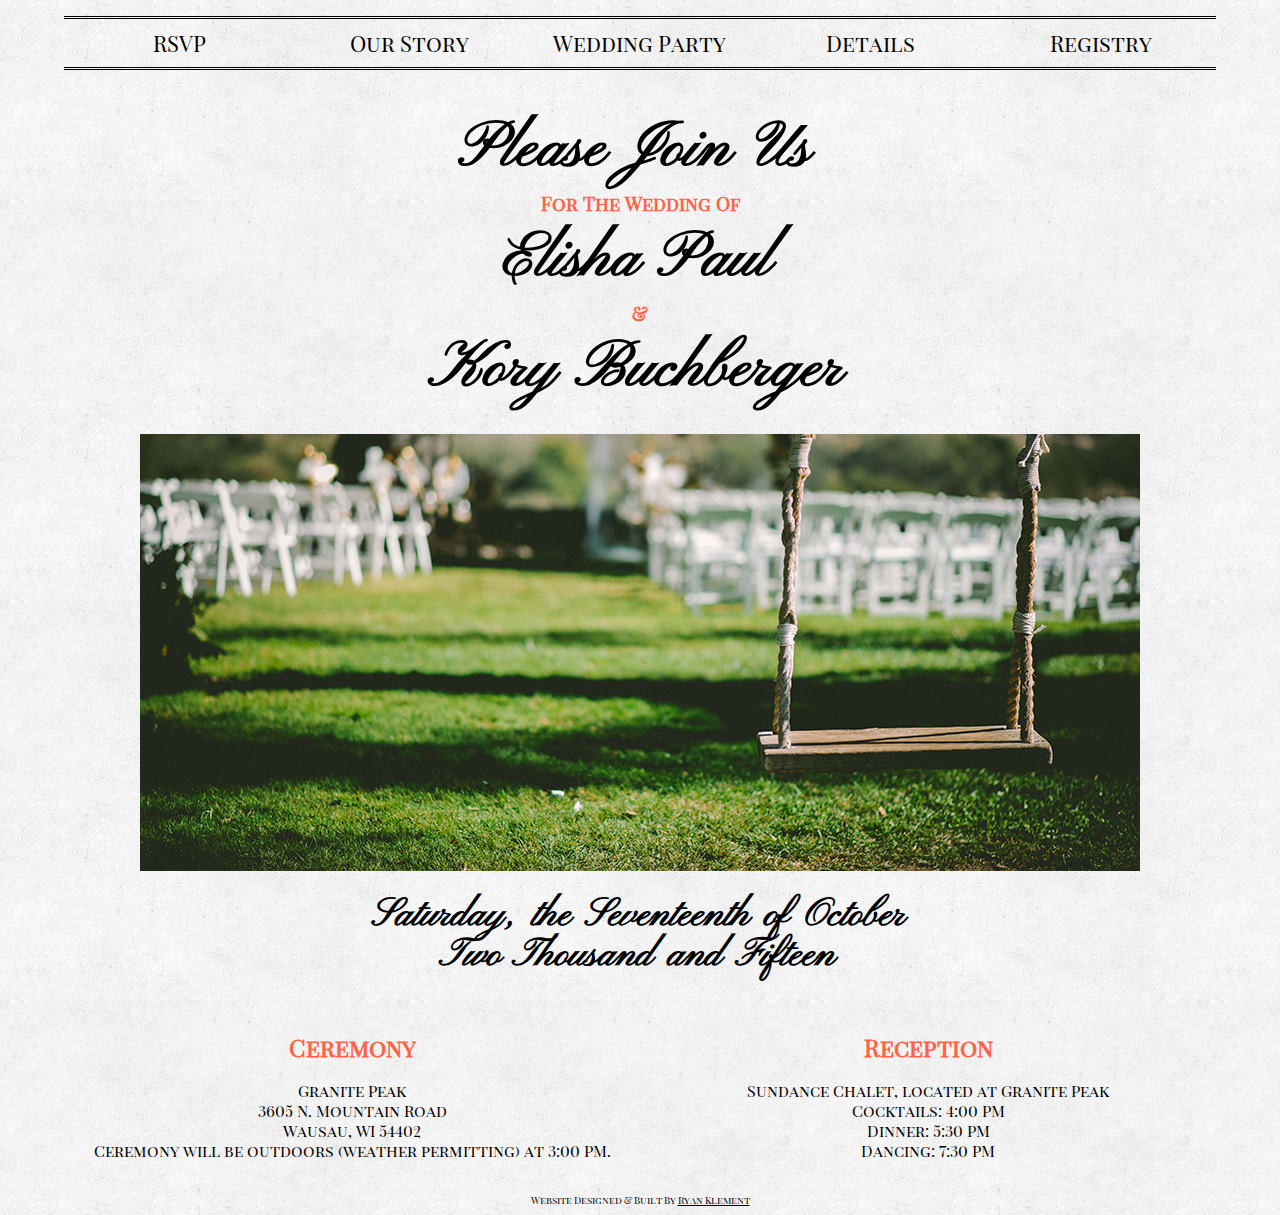
==== commit c3dec150: "added fonts" ====
--- a/index.html
+++ b/index.html
@@ -5,10 +5,11 @@
 	<meta charset="UTF-8">
 	<meta name="viewport" content="initial-scale=1.0, width=device-width" />
 	<link rel="stylesheet" type="text/css" href="css/reset.css">
-	<link href='http://fonts.googleapis.com/css?family=Playfair+Display+SC:400,700|Pinyon+Script|IM+Fell+Double+Pica+SC' rel='stylesheet' type='text/css'>
+	<!-- <link href='http://fonts.googleapis.com/css?family=Playfair+Display+SC:400,700|Pinyon+Script|IM+Fell+Double+Pica+SC' rel='stylesheet' type='text/css'> -->
 	<link rel="stylesheet" type="text/css" href="css/styles.css">
 	<script type="text/javascript" src="js/jquery-2.1.3.js"></script>
 	<script type="text/javascript" src="js/mainjava.js"></script>
+	<script type="text/javascript" src="js/respond.min.js"></script>
 </head>
 <body>
 
--- a/css/styles.css
+++ b/css/styles.css
@@ -1,12 +1,65 @@
+/*styles currently not working in IE 6, 7, 8 */
+
+
+/* ADD WEB FONTS  */
+
+
+@font-face {
+    font-family: 'Playfair-Display-SC-Bold';
+    src:url('../fonts/Playfair-Display-SC-Bold.ttf.woff') format('woff'),
+        url('../fonts/Playfair-Display-SC-Bold.ttf.svg#Playfair-Display-SC-Bold') format('svg'),
+        url('../fonts/Playfair-Display-SC-Bold.ttf.eot'),
+        url('../fonts/Playfair-Display-SC-Bold.ttf.eot?#iefix') format('embedded-opentype'); 
+    font-weight: normal;
+    font-style: normal;
+}
+
+@font-face {
+    font-family: 'Crimson-Text';
+    src:url('../fonts/Crimson-Text.ttf.woff') format('woff'),
+        url('../fonts/Crimson-Text.ttf.svg#Crimson-Text') format('svg'),
+        url('../fonts/Crimson-Text.ttf.eot'),
+        url('../fonts/Crimson-Text.ttf.eot?#iefix') format('embedded-opentype'); 
+    font-weight: normal;
+    font-style: normal;
+}
+
+@font-face {
+    font-family: 'Pinyon-Script';
+    src:url('../fonts/Pinyon-Script.ttf.woff') format('woff'),
+        url('../fonts/Pinyon-Script.ttf.svg#Pinyon-Script') format('svg'),
+        url('../fonts/Pinyon-Script.ttf.eot'),
+        url('../fonts/Pinyon-Script.ttf.eot?#iefix') format('embedded-opentype'); 
+    font-weight: normal;
+    font-style: normal;
+}
+
+@font-face {
+    font-family: 'Playfair-Display-SC';
+    src:url('../fonts/Playfair-Display-SC.ttf.woff') format('woff'),
+        url('../fonts/Playfair-Display-SC.ttf.svg#Playfair-Display-SC') format('svg'),
+        url('../fonts/Playfair-Display-SC.ttf.eot'),
+        url('../fonts/Playfair-Display-SC.ttf.eot?#iefix') format('embedded-opentype'); 
+    font-weight: normal;
+    font-style: normal;
+}
+
+
+
 /*************************
 retina specific media query
 *************************/
 
+
+
 @media (-webkit-min-device-pixel-ratio: 2), 
-(min-resolution: 192dpi) { 
+(min-resolution: 192dpi) {
+
+body { 
     background-image: url("../img/old_moon@2X.jpg");
 }
 
+}
 
 /*************************
 styes for small/mobile screens
@@ -35,15 +88,14 @@
 
 	#wedparty-intro h1, #our-story-header h1, #rsvp-header h1 {
 		font-size: 3em; /* 48px */
-		font-family: 'Pinyon Script', cursive;
+		font-family: 'Pinyon-Script', cursive;
 
 	}
 
 	#wedparty-intro h3{
-		font-family: 'Playfair Display SC', serif;
+		font-family: 'Playfair-Display-SC-Bold', serif;
 		color: tomato;
 		margin-bottom: .75em; /* 12px */
-		font-weight: bold;
 		font-size: 1.2em;
 	}
 
@@ -61,13 +113,19 @@
 
 	}
 
+	.special {
+		font-family: 'Pinyon-Script', serif;
+		font-size: 1.5em;
+		font-weight: 900;
+	}
+
 	
 
 
 
 	#home-intro {
 		font-weight: bold;
-		font-family: 'Pinyon Script', cursive;
+		font-family: 'Pinyon-Script', serif;
 		margin-bottom: 2em;
 	}
 
@@ -75,7 +133,7 @@
 
 
 	#home-intro h3 {
-		font-family: 'Playfair Display SC', serif;
+		font-family: 'Playfair-Display-SC', serif;
 		margin-bottom: .75em; /* 12px */
 		color: tomato;
 	}
@@ -85,19 +143,17 @@
 		margin-bottom: .1875em; /* 3px */
 	}
 
-	/*#home-intro h3:first-of-type {
-		color: tomato;
-	}*/
+
 
 	#details {
-		font-family: 'Pinyon Script', cursive;
+		font-family: 'Pinyon-Script', serif;
 		font-size: 1.75em;  /* 28px */
 		margin-bottom: 1.5em;  /* 24px */
 		font-weight: bold;
 	}
 
 	#ceremony, #reception {
-		font-family: 'Playfair Display SC', serif;;
+		font-family: 'Playfair-Display-SC', serif;;
 	}
 
 	#ceremony h2, #reception h2, #bridesmaids h2, #groomsmen h2,
@@ -108,6 +164,7 @@
 		color: tomato;
 	}
 
+
 	#ceremony p, #reception p, .hotel-grouper p {
 		margin-bottom: .25em; /* 4px */
 	}
@@ -130,7 +187,7 @@
 		width: 100%;
 		margin: auto;
 		text-align: center;
-		font-family: 'Playfair Display SC', serif;
+		font-family: 'Playfair-Display-SC', serif;
 	}
 
 	.group:after {
@@ -145,7 +202,7 @@
 		display: none;
 		width: 100%;
 		margin: auto;
-		font-family: 'Playfair Display SC', serif;
+		font-family: 'Playfair-Display-SC', serif;
 		margin-bottom: 3em;  /* 48px  */
 		margin-top: 1em;  /* 16px  */
 
@@ -192,7 +249,7 @@
 		background-color: tomato;
 		border: 2px solid black;
 		font-size: 1.5em;
-		font-family: 'Playfair Display SC', serif;
+		font-family: 'Playfair-Display-SC', serif;
 	}
 
 	.navigation .button:hover {
@@ -202,6 +259,7 @@
 	.main-banner-photo {
 		margin-bottom: .75em;  /* 12px  */
 		display: block;
+		max-width: 1000px;
 	}
 
 
@@ -234,7 +292,7 @@
 		text-align: center;
 		font-size: .625em;  /* 10px  */
 		margin-bottom: 10px;
-		font-family: 'Playfair Display SC', serif;
+		font-family: 'Playfair-Display-SC', serif;
 	}
 
 	#bridesmaids, #groomsmen, #ring-bearers {
@@ -249,9 +307,6 @@
 		padding: 0;
 	}
 
-	.wedding-party li:first-child {
-		font-weight: bold;
-	}
 
 	#ring-bearers .wedding-party li {
 		font-weight: normal;
@@ -267,7 +322,7 @@
 	#accommodations h1 {
 		/* margin context is 48 for whatever reason */
 		margin-top: .66666667em; /* 32px */
-		font-family: 'Pinyon Script', cursive;
+		font-family: 'Pinyon-Script', serif;
 		font-size: 3em;  /* 48px */ 
 		font-weight: bold;
 		margin-bottom: .66666667em; /* 32px */
@@ -297,7 +352,7 @@
 
 	#bridesmaids, #groomsmen, #ring-bearers {
 		margin-bottom: 1em;
-		font-family: 'Playfair Display SC', serif;
+		font-family: 'Playfair-Display-SC', serif;
 	}
 
 	#ring-bearers {
@@ -311,26 +366,32 @@
 	
 
 	#bride p, #groom p {
-		font-family: 'Crimson Text', serif;
+		font-family: 'Crimson-Text', serif;
 	}
 
 	.hotel-grouper h2 {
 		font-size: 1.5em;  /* 24px */
-		font-family: 'Playfair Display SC', serif;
+		font-family: 'Playfair-Display-SC', serif;
 		margin-bottom: .5em;
+	}
+
+	.hotel-grouper h2 > a:link {
+		color: tomato;
 	}
 
 	.hotel-grouper h2 > a:visited {
 		color: tomato;
 	}
 
+
+
 	footer a {
 		color: black;
 	}
 
 
 	.hotel-grouper p {
-		font-family: 'Playfair Display SC', serif;
+		font-family: 'Playfair-Display-SC', serif;
 		font-size: 1em;
 	}
 
@@ -355,7 +416,7 @@
 	}
 
 	#rsvp-body {
-		font-family: 'Crimson Text', serif;
+		font-family: 'Crimson-Text', serif;
 		margin: auto;
 		text-align: center;
 		width: 100%;
@@ -375,7 +436,7 @@
 
 	.info {
 		margin: 0 1em 0 1em;
-		font-family: 'Playfair Display SC', serif;
+		font-family: 'Playfair-Display-SC', serif;
 	}
 
 	.info h2 {
@@ -424,7 +485,6 @@
 		-moz-box-sizing: border-box;
 		box-sizing: border-box;
 		width: 48%;
-	/*	margin: 5px 2.5% 5px 2.5%;*/
 		margin-top: 5px;
 		margin-bottom: 5px;
 		float: left;
@@ -460,25 +520,35 @@
 	}
 
 	nav ul {
-		text-align: center;
+		/* using flexbox for nav layout*/
+		text-align: center;
+		display: -webkit-box;
+		display: -moz-box;
+		display: -ms-flexbox;
+		display: -webkit-flex;
+		display: flex;
+		-webkit-flex-direction: row;
+		-moz-flex-direction: row;
+		flex-direction: row;
+		-webkit-justify-content: center;
+		-moz-justify-content: center;
+		justify-content: center;
+		-webkit-align-items: center;
+		-moz-align-items: center;
+		align-items: center;
 	}
 
 
 	.group .nav-list {
-		display: inline-block;
-		width: 20%;
-		margin: 0;
+		width: 17%;
+		margin: auto;
 		background: none;
 		border: none;
 	}
 
-	/*.group .nav-list:first-child {
-		margin-right: -2em;
-	}
-*/
 
 	nav ul li a {
-		font-size: 1.1em;
+		font-size: 1.4em;
 	}
 
 
@@ -498,7 +568,7 @@
 		margin-bottom: .1875em; /* 3px */
 	}
 
-	#wedparty-intro h1, #our-story-header h1, #rsvp-header h1, #accomodations h1 {
+	#wedparty-intro h1, #our-story-header h1, #rsvp-header h1, #accommodations h1 {
 		font-size: 4em; /* 64px */
 	}
 
@@ -550,13 +620,36 @@
 		margin-right: 5%;
 	}
 
-
-
-
-
-
-
-
-
-}                                      
+	#bridesmaids, #groomsmen {
+		width: 50%;
+		float: left;
+		margin-bottom: 2em;
+	}
+
+	#groomsmen {
+		margin-top: 2em;
+	}
+
+	#ring-bearers {
+		width: 50%;
+		float: left;
+	}
+
+}
+
+
+/********************************
+1000 pixels plus
+********************************/
+
+@media screen and (min-width: 1000px) { 
+
+	#bridesmaids, #groomsmen, #ring-bearers {
+		width: 33.33333333%;
+		float: left;
+		margin-top: 2em;
+	}
+
+
+}                                    
                                                                                                                                                                                                                                                                                                           "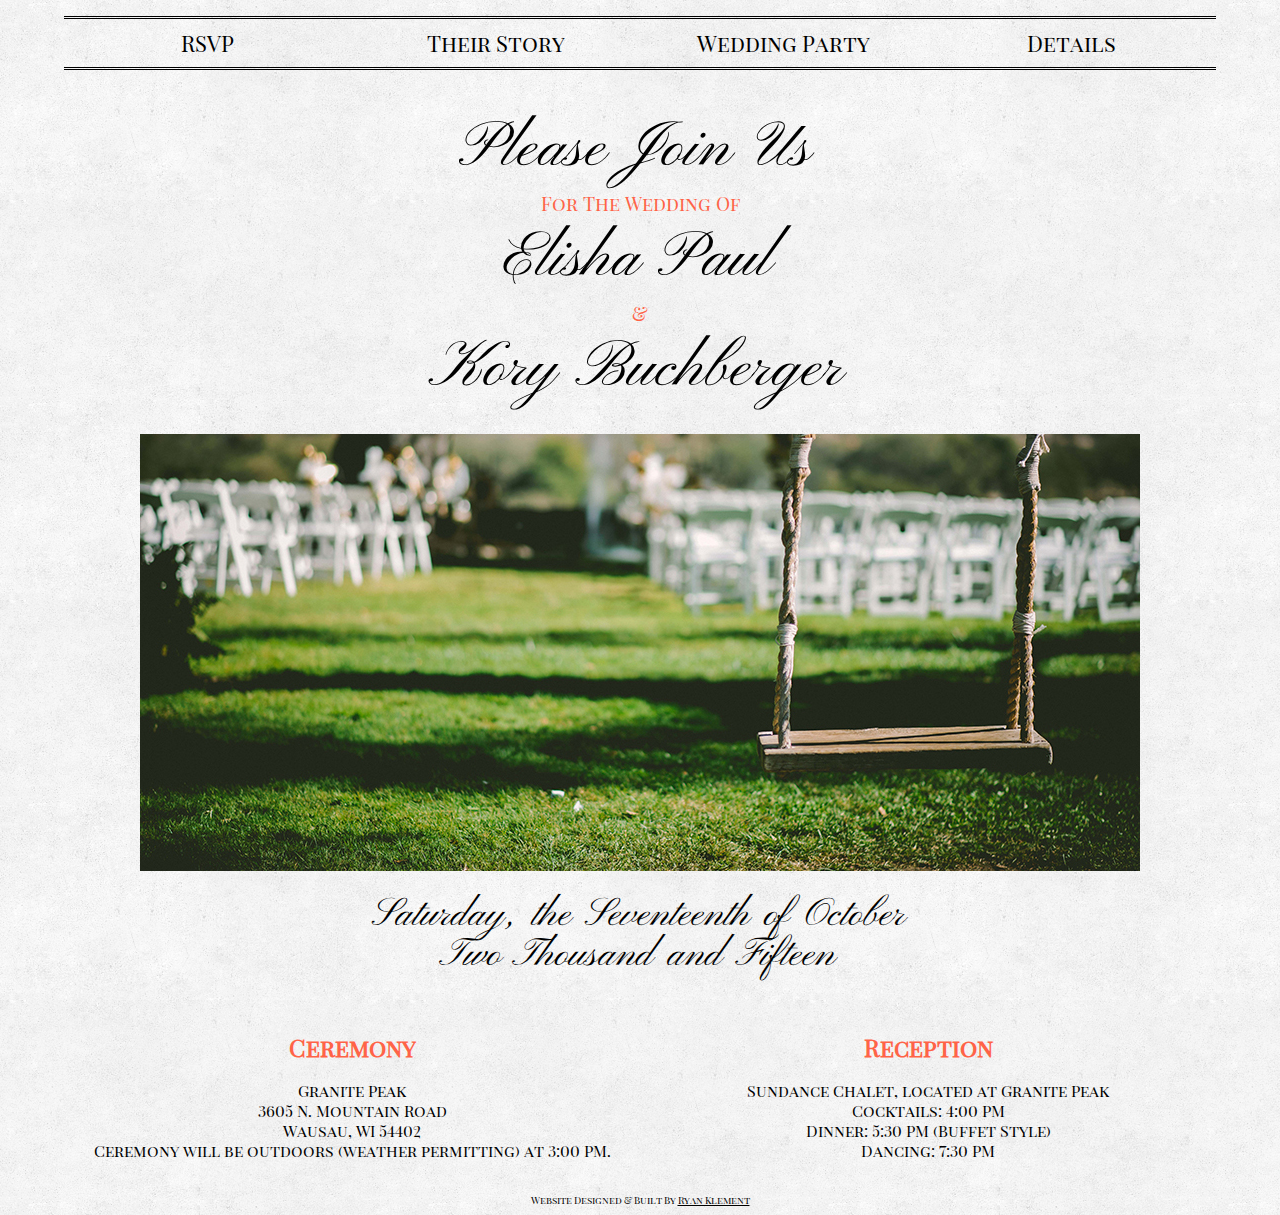
==== commit 2fc8f2ea: "added kory/elisha photos, updated their story" ====
--- a/index.html
+++ b/index.html
@@ -25,10 +25,9 @@
 		<nav class="group">
 			<ul>
 				<li class="nav-list"><a href="rsvp.html">RSVP</a></li>
-				<li class="nav-list"><a href="our-story.html">Our Story</a></li>
+				<li class="nav-list"><a href="our-story.html">Their Story</a></li>
 				<li class="nav-list"><a href="wedding-party.html">Wedding Party</a></li>
 				<li class="nav-list"><a href="details.html">Details</a></li>
-				<li class="nav-list"><a href="registry.html">Registry</a></li>
 			</ul>
 		</nav>
 
@@ -71,7 +70,7 @@
 					<p>Sundance Chalet, located at Granite Peak</p>
 					<ul>
 						<li>Cocktails: 4:00 PM</li>
-						<li>Dinner: 5:30 PM</li>
+						<li>Dinner: 5:30 PM (Buffet Style)</li>
 						<li>Dancing: 7:30 PM</li>
 					</ul>
 				</div>
--- a/css/styles.css
+++ b/css/styles.css
@@ -2,7 +2,48 @@
 
 
 /* ADD WEB FONTS  */
-
+/* ADD WEB FONTS  */
+
+
+@font-face {
+    font-family: 'cac_champagneregular';
+    src: url('../fonts/cac_champagne-webfont.eot');
+    src: url('../fonts/cac_champagne-webfont.eot?#iefix') format('embedded-opentype'),
+         url('../fonts/cac_champagne-webfont.woff2') format('woff2'),
+         url('../fonts/cac_champagne-webfont.woff') format('woff'),
+         url('../fonts/cac_champagne-webfont.ttf') format('truetype'),
+         url('../fonts/cac_champagne-webfont.svg#cac_champagneregular') format('svg');
+    font-weight: normal;
+    font-style: normal;
+
+}
+
+
+@font-face {
+    font-family: 'england_hand_dbregular';
+    src: url('../fonts/england-webfont.eot');
+    src: url('../fonts/england-webfont.eot?#iefix') format('embedded-opentype'),
+         url('../fonts/england-webfont.woff2') format('woff2'),
+         url('../fonts/england-webfont.woff') format('woff'),
+         url('../fonts/england-webfont.ttf') format('truetype'),
+         url('../fonts/england-webfont.svg#england_hand_dbregular') format('svg');
+    font-weight: normal;
+    font-style: normal;
+
+}
+
+@font-face {
+    font-family: 'great_vibesregular';
+    src: url('../fonts/greatvibes-regular-webfont.eot');
+    src: url('../fonts/greatvibes-regular-webfont.eot?#iefix') format('embedded-opentype'),
+         url('../fonts/greatvibes-regular-webfont.woff2') format('woff2'),
+         url('../fonts/greatvibes-regular-webfont.woff') format('woff'),
+         url('../fonts/greatvibes-regular-webfont.ttf') format('truetype'),
+         url('../fonts/greatvibes-regular-webfont.svg#great_vibesregular') format('svg');
+    font-weight: normal;
+    font-style: normal;
+
+}
 
 @font-face {
     font-family: 'Playfair-Display-SC-Bold';
@@ -88,7 +129,7 @@
 
 	#wedparty-intro h1, #our-story-header h1, #rsvp-header h1 {
 		font-size: 3em; /* 48px */
-		font-family: 'Pinyon-Script', cursive;
+		font-family: 'Pinyon-Script', serif;
 
 	}
 
@@ -99,9 +140,9 @@
 		font-size: 1.2em;
 	}
 
-	#wedparty-intro h1, #our-story-header, #rsvp-header {
+	/*#wedparty-intro h1, #our-story-header, #rsvp-header {
 		font-weight: bold;
-	}
+	}*/
 
 
 	#wedparty-intro, #our-story-header, #rsvp-header {
@@ -116,7 +157,7 @@
 	.special {
 		font-family: 'Pinyon-Script', serif;
 		font-size: 1.5em;
-		font-weight: 900;
+		/*font-weight: 900;*/
 	}
 
 	
@@ -124,7 +165,7 @@
 
 
 	#home-intro {
-		font-weight: bold;
+	/*	font-weight: bold;*/
 		font-family: 'Pinyon-Script', serif;
 		margin-bottom: 2em;
 	}
@@ -149,7 +190,7 @@
 		font-family: 'Pinyon-Script', serif;
 		font-size: 1.75em;  /* 28px */
 		margin-bottom: 1.5em;  /* 24px */
-		font-weight: bold;
+		/*font-weight: bold;*/
 	}
 
 	#ceremony, #reception {
@@ -187,7 +228,11 @@
 		width: 100%;
 		margin: auto;
 		text-align: center;
-		font-family: 'Playfair-Display-SC', serif;
+		font-family: 'Crimson-Text', serif;
+	}
+
+	#our-story p {
+		margin-bottom: 15px;
 	}
 
 	.group:after {
@@ -324,7 +369,7 @@
 		margin-top: .66666667em; /* 32px */
 		font-family: 'Pinyon-Script', serif;
 		font-size: 3em;  /* 48px */ 
-		font-weight: bold;
+		/*font-weight: bold;*/
 		margin-bottom: .66666667em; /* 32px */
 	}
 
@@ -461,7 +506,20 @@
 		margin-bottom: 3em;
 	}
 
-
+	#hotel-details  {
+		font-family: 'Crimson-Text', serif;
+		margin: 2em auto 0 auto;
+	}
+
+	#intextphoto img {
+		float: left;
+		max-width: 50%;
+		display: block;
+		margin-right: 20px;
+		margin-bottom: 20px;
+		margin-top: 20px;
+		border: 1px gray solid;
+	}
 
 
 
@@ -498,6 +556,10 @@
 	nav ul li:nth-child(even) {
 		margin-right: 0;
 		margin-left: 2%;
+	}
+
+	#map-canvas, #map-canvas2, #map-canvas3, #map-canvas4 {
+		height: 300px;
 	}
 
 }
@@ -635,6 +697,10 @@
 		float: left;
 	}
 
+	#hotel-details {
+		max-width: 500px;
+	}
+
 }
 
 
@@ -650,6 +716,10 @@
 		margin-top: 2em;
 	}
 
+	#map-canvas, #map-canvas2, #map-canvas3, #map-canvas4 {
+		height: 350px;
+	}
+
 
 }                                    
                                                                                                                                                                                                                                                                                                           "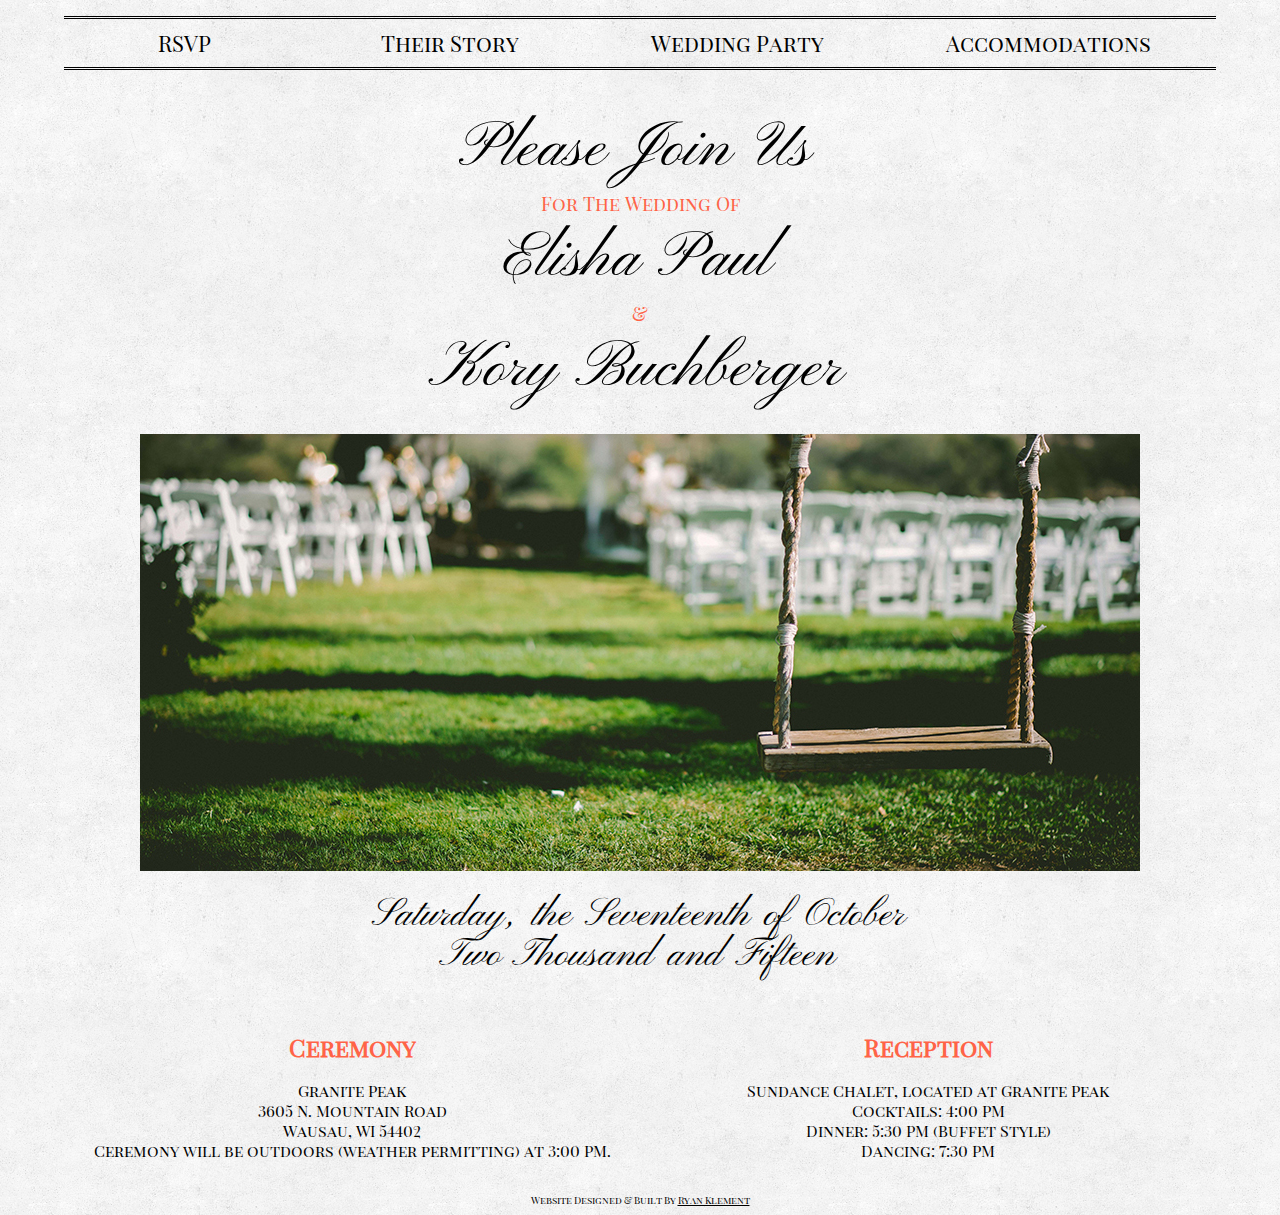
==== commit 2c6e8d6b: "updated flex grow on all html pages" ====
--- a/index.html
+++ b/index.html
@@ -24,10 +24,10 @@
 
 		<nav class="group">
 			<ul>
-				<li class="nav-list"><a href="rsvp.html">RSVP</a></li>
-				<li class="nav-list"><a href="our-story.html">Their Story</a></li>
-				<li class="nav-list"><a href="wedding-party.html">Wedding Party</a></li>
-				<li class="nav-list"><a href="details.html">Details</a></li>
+				<li class="nav-list small"><a href="rsvp.html">RSVP</a></li>
+				<li class="nav-list medium"><a href="our-story.html">Their Story</a></li>
+				<li class="nav-list medium"><a href="wedding-party.html">Wedding Party</a></li>
+				<li class="nav-list large"><a href="details.html">Accommodations</a></li>
 			</ul>
 		</nav>
 
--- a/css/styles.css
+++ b/css/styles.css
@@ -515,14 +515,11 @@
 		float: left;
 		max-width: 50%;
 		display: block;
-		margin-right: 20px;
-		margin-bottom: 20px;
-		margin-top: 20px;
+		margin-right: 15px;
+		margin-bottom: 15px;
+		margin-top: 15px;
 		border: 1px gray solid;
 	}
-
-
-
 
 }
 
@@ -565,9 +562,9 @@
 }
 
 
-/********************************
-styes for tablets/small laptops
-********************************/
+/*************************************
+STYLES FOR TABLETS/SMALL LAPTOPS 780PX
+*************************************/
 @media screen and (min-width: 780px) {
 
 	.navigation {
@@ -592,13 +589,30 @@
 		-webkit-flex-direction: row;
 		-moz-flex-direction: row;
 		flex-direction: row;
-		-webkit-justify-content: center;
-		-moz-justify-content: center;
-		justify-content: center;
+		-webkit-justify-content: space-between;
+		-moz-justify-content: space-between;
+		justify-content: space-between;
 		-webkit-align-items: center;
 		-moz-align-items: center;
 		align-items: center;
-	}
+
+	}
+
+	/* ASSIGNING FLEX GROW VALUES TO LIST ITEMS*/
+
+
+	.nav-list {
+		flex-grow: 1;
+	}
+
+	.nav-list.med {
+		flex-grow: 8;
+	}
+
+	.nav-list.large {
+		flex-grow: 6;
+	}
+
 
 
 	.group .nav-list {
@@ -606,6 +620,7 @@
 		margin: auto;
 		background: none;
 		border: none;
+
 	}
 
 
@@ -701,7 +716,59 @@
 		max-width: 500px;
 	}
 
-}
+
+	/* STYLES FOR COLUMNS ON THEIR STORY PAGE*/
+
+	#column1 {
+		float: left;
+		width: 45%;
+		margin-right: 2.5%;
+		margin-left: 2.5%;
+	}
+
+	#column2 {
+		float: right;
+		width: 45%;
+		margin-left: 2.5%;
+		margin-right: 2.5%;
+	}
+
+	#intextphoto {
+		width: 100%;
+		display: inline;
+	}
+
+	#intextphoto img {
+		float: none;
+		max-width: 90%;
+		margin: 15px auto 15px auto;
+	}
+
+
+
+}
+
+
+/*********************
+965 PIXELS - FLEX GROW
+*********************/
+
+	/* ASSIGNING FLEX GROW VALUES TO LIST ITEMS*/
+
+
+	/*.nav-list.small {
+		flex-grow: 1;
+	}*/
+
+	.nav-list.medium {
+		flex-grow: 2;
+	}
+
+	/*.nav-list.large {
+		flex-grow: 6;
+	}*/
+
+
 
 
 /********************************
@@ -720,6 +787,24 @@
 		height: 350px;
 	}
 
+	#intextphoto img {
+		float: left;
+		max-width: 50%;
+		margin: 15px 15px 20px 0;
+	}
+
+
+	/* ASSIGNING FLEX GROW VALUES TO LIST ITEMS*/
+
+
+	.nav-list.med {
+		flex-grow: 3;
+	}
+
+	.nav-list.large {
+		flex-grow: 3;
+	}
+
 
 }                                    
                                                                                                                                                                                                                                                                                                           "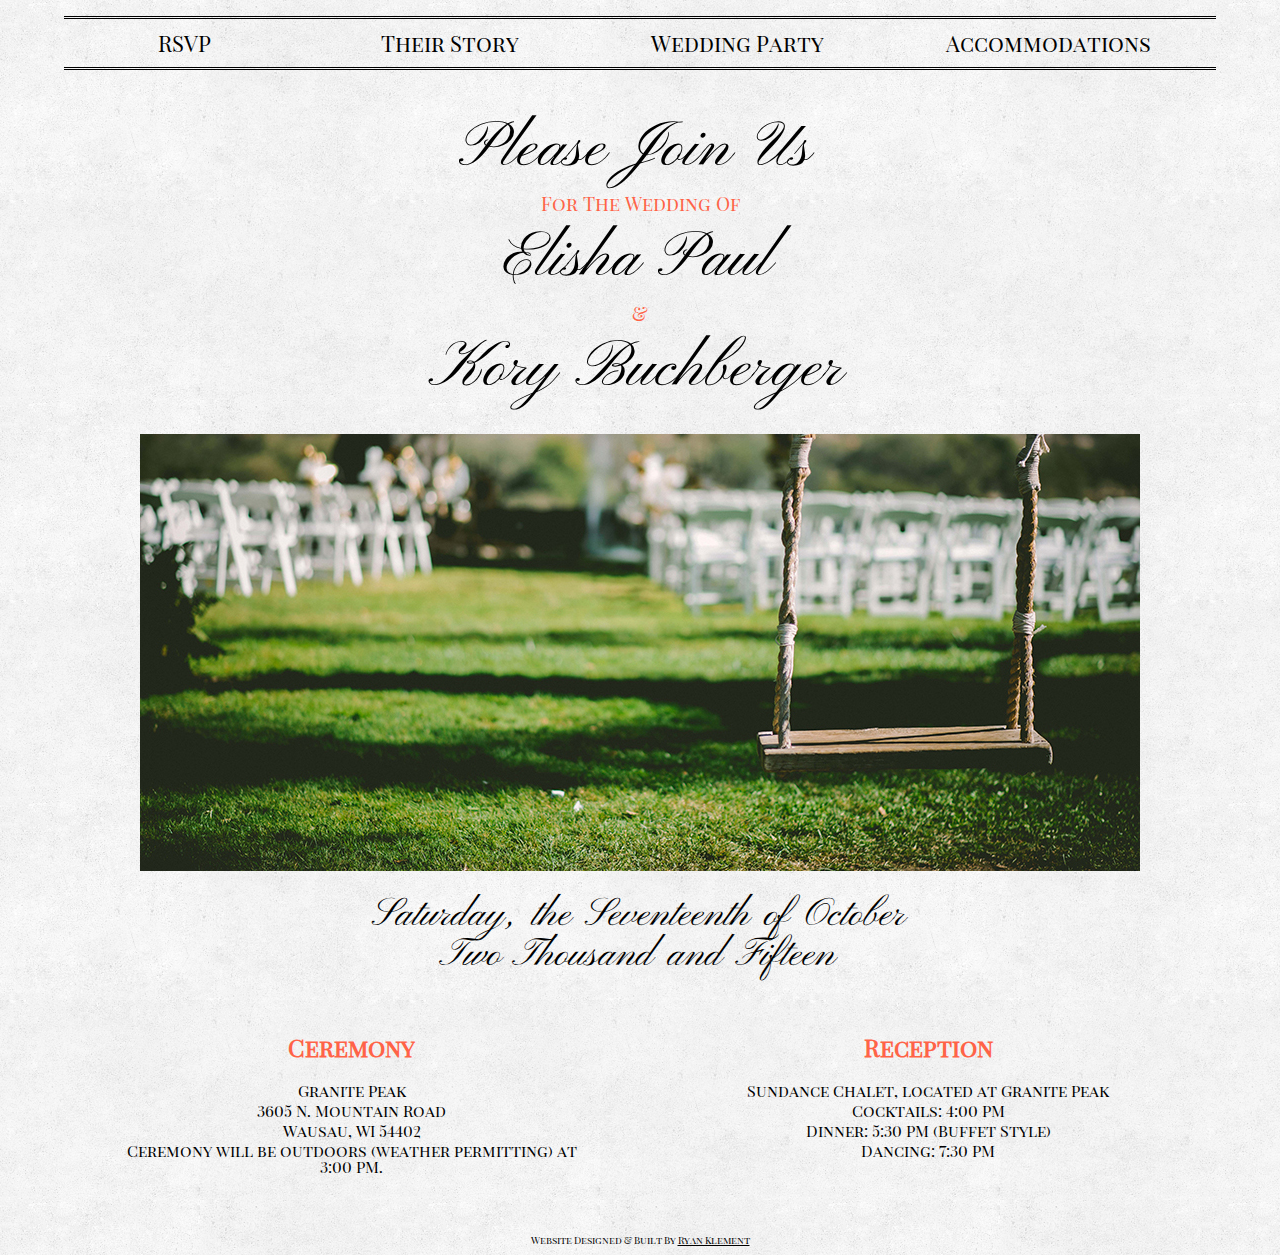
==== commit 42ea20bc: "final revisions before rough upload" ====
--- a/index.html
+++ b/index.html
@@ -48,7 +48,7 @@
 
 		<!--        WEDDING DETAILS           -->
 
-		<div id="wed_details">
+		<div id="wed_details" class="group">
 
 			<div id="details">
 				<p>Saturday, the Seventeenth of October</p>
--- a/css/styles.css
+++ b/css/styles.css
@@ -194,8 +194,9 @@
 	}
 
 	#ceremony, #reception {
-		font-family: 'Playfair-Display-SC', serif;;
-	}
+		font-family: 'Playfair-Display-SC', serif;
+	}
+
 
 	#ceremony h2, #reception h2, #bridesmaids h2, #groomsmen h2,
 	#ring-bearers h2, #groom h2, #bride h2 {
@@ -229,6 +230,9 @@
 		margin: auto;
 		text-align: center;
 		font-family: 'Crimson-Text', serif;
+		margin-bottom: 3em;
+		margin-top: 2.5em;
+
 	}
 
 	#our-story p {
@@ -319,7 +323,7 @@
 	#wed_details {
 		text-align: center;
 		margin: auto;
-		margin-bottom: 3em;
+		margin-bottom: 2em;
 		margin-top: 1.5em;
 	}
 
@@ -385,19 +389,23 @@
 		margin: auto;
 	}
 
-	#bridesmaids, #our-story {
+	#bridesmaids {
 		margin-top: 2em;
 	}
 
-	#our-story {
-		margin-bottom: 3em;
-	}
+
+
+	
 
 
 
 	#bridesmaids, #groomsmen, #ring-bearers {
 		margin-bottom: 1em;
 		font-family: 'Playfair-Display-SC', serif;
+	}
+
+	#bridesmaids, #groomsmen {
+		margin-bottom: 3em;
 	}
 
 	#ring-bearers {
@@ -503,7 +511,7 @@
 	}
 
 	#party-container {
-		margin-bottom: 3em;
+		margin-bottom: 2em;
 	}
 
 	#hotel-details  {
@@ -664,12 +672,26 @@
 		font-size: 2.5em; /* 40px */
 	}
 
-	#ceremony, #reception {
-		/*separate ceremony and reception info into two columns */
-		width: 50%;
+	/*separate ceremony and reception info into two columns */
+	#ceremony {
+		width: 45%;
+		margin-right: 2.5%;
+		margin-left: 2.5%;
 		float: left;
 		margin-bottom: none;
 	}
+
+	#reception {
+		width: 45%;
+		margin-right: 2.5%;
+		margin-left: 2.5%;
+		float: right;
+		margin-bottom: none;
+	}
+
+
+
+
 
 	#bride, #groom {
 		/* separate bride and groom into separate columns*/
@@ -777,11 +799,7 @@
 
 @media screen and (min-width: 1000px) { 
 
-	#bridesmaids, #groomsmen, #ring-bearers {
-		width: 33.33333333%;
-		float: left;
-		margin-top: 2em;
-	}
+	
 
 	#map-canvas, #map-canvas2, #map-canvas3, #map-canvas4 {
 		height: 350px;
@@ -805,6 +823,87 @@
 		flex-grow: 3;
 	}
 
+	#bridesmaids {
+		width: 30%;
+		margin-right: 5%;
+		margin-left: 0%;
+		float: left;
+		margin-top: 2em;
+	}
+
+	#groomsmen {
+		width: 30%;
+		float: left;
+		margin-top: 2em;
+	}
+
+	#ring-bearers {
+		width: 30%;
+		float: left;
+		margin-left: 5%;
+		margin-right: 0%;
+		margin-top: 2em;
+	}
+
+}
+
+
+
+	/********************************
+	1200 pixels plus
+	********************************/
+@media screen and (min-width: 1200px) { 
+
+	#ceremony {
+		width: 40%;
+		margin-right: 5%;
+		margin-left: 5%;
+		float: left;
+		margin-bottom: none;
+	}
+
+	#reception {
+		width: 40%;
+		margin-right: 5%;
+		margin-left: 5%;
+		float: right;
+		margin-bottom: none;
+	}
+
+	#bridesmaids {
+		width: 25%;
+		margin-left: 7.5%;
+		margin-right: 2.5%;
+
+	}
+
+	#groomsmen {
+		width: 25%;
+		margin-left: 2.5%;
+		margin-right: 2.5%;
+	}
+
+	#ring-bearers {
+		width: 25%;
+		margin-right: 7.5%;
+		margin-left: 2.5%;
+	}
+
+	#column1 {
+		width: 35%;
+		margin-right: 2.5%;
+		margin-left: 12.5%;
+	}
+
+	#column2 {
+		width: 35%;
+		margin-left: 2.5%;
+		margin-right: 12.5%;
+	}
+
+
+
+
 
 }                                    
                                                                                                                                                                                                                                                                                                           "